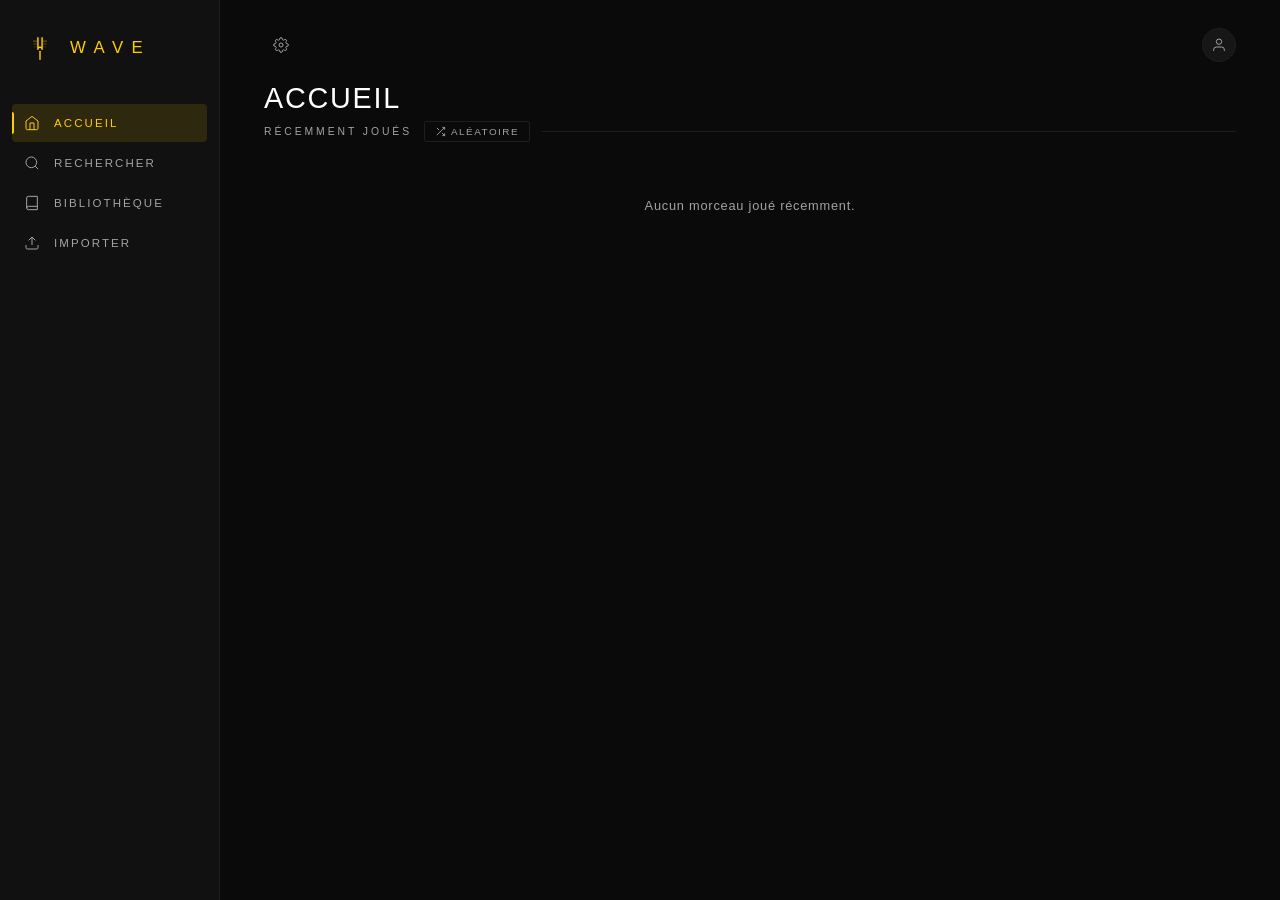
==== index.html @ c8b4393e "Corriger la perte de capture tactile et les copies bloquées" ====
<!DOCTYPE html>
<html lang="fr">
<head>
  <meta charset="UTF-8">
  <meta name="viewport" content="width=device-width, initial-scale=1.0, viewport-fit=cover">

  <!--
    ╔══════════════════════════════════════════════════════════════════╗
    ║  CONTENT SECURITY POLICY                                         ║
    ║  Bloque : XSS, scripts non autorisés, iframes pirates,          ║
    ║  connexions vers des domaines inconnus.                          ║
    ║                                                                  ║
    ║  ⚠ 'unsafe-inline' dans style-src est nécessaire car l'app     ║
    ║  utilise des styles inline dynamiques (couleurs de playlists).  ║
    ║  Si tu refactores ces styles en classes CSS, tu pourras         ║
    ║  supprimer 'unsafe-inline' pour un niveau max de sécurité.      ║
    ║                                                                  ║
    ║  ⚠ frame-ancestors doit être ajouté côté serveur (header HTTP) ║
    ║  et non via <meta>. Exemple nginx :                              ║
    ║    add_header X-Frame-Options "DENY";                           ║
    ║    add_header X-Content-Type-Options "nosniff";                 ║
    ║    add_header Referrer-Policy "strict-origin-when-cross-origin";║
    ╚══════════════════════════════════════════════════════════════════╝
  -->
  <meta http-equiv="Content-Security-Policy" content="
    default-src 'self';
    script-src 'self'
      https://cdnjs.cloudflare.com
      https://www.youtube.com
      https://s.ytimg.com;
    style-src 'self' 'unsafe-inline';
    font-src 'self' data:;
    img-src 'self'
      data:
      blob:
      https:;
    media-src 'self'
      blob:
      https:;
    frame-src https://www.youtube.com https://www.youtube-nocookie.com;
    connect-src 'self' https://wave-docker.onrender.com http://127.0.0.1:8765 http://localhost:8765;
    worker-src 'self';
    manifest-src 'self';
  ">

  <meta name="description" content="WAVE : écoute ta musique, importe tes fichiers audio, crée des playlists et note tes morceaux. Ta bibliothèque reste sur ton appareil.">
  <link rel="canonical" href="https://shuumy.github.io/WAVE/">
  <link rel="sitemap" type="application/xml" href="./sitemap.xml">
  <meta property="og:type" content="website">
  <meta property="og:locale" content="fr_FR">
  <meta property="og:site_name" content="WAVE">
  <meta property="og:title" content="WAVE — Ta bibliothèque musicale personnelle">
  <meta property="og:description" content="Importe tes morceaux, crée des playlists et retrouve tes favoris sur ton appareil.">
  <meta property="og:url" content="https://shuumy.github.io/WAVE/">
  <meta property="og:image" content="https://shuumy.github.io/WAVE/assets/icons/icon-512-v2.png">
  <meta name="twitter:card" content="summary">
  <meta name="theme-color" content="#0A0A0A">
  <meta name="referrer" content="no-referrer">
  <meta name="apple-mobile-web-app-capable" content="yes">
  <meta name="apple-mobile-web-app-status-bar-style" content="black-translucent">
  <meta name="apple-mobile-web-app-title" content="WAVE">
  <meta name="format-detection" content="telephone=no">
  <link rel="manifest" href="./manifest.json">
  <link rel="icon" type="image/svg+xml" href="./assets/icons/favicon.svg">
  <link rel="alternate icon" type="image/png" sizes="192x192" href="./assets/icons/icon-192-v2.png">
  <link rel="shortcut icon" type="image/png" sizes="192x192" href="./assets/icons/icon-192-v2.png">
  <link rel="apple-touch-icon" href="./assets/icons/icon-180-v2.png">
  <link rel="apple-touch-icon" sizes="180x180" href="./assets/icons/icon-180-v2.png">
  <link rel="apple-touch-startup-image" href="./assets/icons/icon-512-v2.png">
  <title>WAVE — Ta bibliothèque musicale personnelle</title>
  <link rel="stylesheet" href="./css/style.css">
  <link rel="stylesheet" href="./css/ratings.css">
</head>
<body>
  <div id="app" class="no-player">

    <!-- Sidebar -->
    <aside class="sidebar">
      <div class="logo">
        <svg class="logo-icon" viewBox="0 0 200 200" xmlns="http://www.w3.org/2000/svg">
          <path d="M 87 36 L 87 108 A 13 13 0 0 1 113 108 L 113 36" stroke="#FFCC00" stroke-width="9" fill="none" stroke-linecap="round" stroke-linejoin="round"/>
          <line x1="100" y1="121" x2="100" y2="170" stroke="#FFCC00" stroke-width="9" stroke-linecap="round"/>
          <line x1="59"  y1="57"  x2="79"  y2="57"  stroke="#FFCC00" stroke-width="3.5" stroke-linecap="round" opacity="0.85"/>
          <line x1="62"  y1="75"  x2="79"  y2="75"  stroke="#FFCC00" stroke-width="3.5" stroke-linecap="round" opacity="0.60"/>
          <line x1="67"  y1="93"  x2="79"  y2="93"  stroke="#FFCC00" stroke-width="3.5" stroke-linecap="round" opacity="0.35"/>
          <line x1="121" y1="57"  x2="141" y2="57"  stroke="#FFCC00" stroke-width="3.5" stroke-linecap="round" opacity="0.85"/>
          <line x1="121" y1="75"  x2="138" y2="75"  stroke="#FFCC00" stroke-width="3.5" stroke-linecap="round" opacity="0.60"/>
          <line x1="121" y1="93"  x2="133" y2="93"  stroke="#FFCC00" stroke-width="3.5" stroke-linecap="round" opacity="0.35"/>
        </svg>
        <h1>Wave</h1>
      </div>
      <nav class="nav">
        <button class="nav-btn active" data-view="home">
          <svg viewBox="0 0 24 24" fill="none" stroke="currentColor" stroke-width="1.5"><path d="M3 9l9-7 9 7v11a2 2 0 0 1-2 2H5a2 2 0 0 1-2-2z"/><polyline points="9 22 9 12 15 12 15 22"/></svg>
          <span>Accueil</span>
        </button>
        <button class="nav-btn" data-view="search">
          <svg viewBox="0 0 24 24" fill="none" stroke="currentColor" stroke-width="1.5"><circle cx="11" cy="11" r="8"/><line x1="21" y1="21" x2="16.65" y2="16.65"/></svg>
          <span>Rechercher</span>
        </button>
        <button class="nav-btn" data-view="library">
          <svg viewBox="0 0 24 24" fill="none" stroke="currentColor" stroke-width="1.5"><path d="M4 19.5A2.5 2.5 0 0 1 6.5 17H20"/><path d="M6.5 2H20v20H6.5A2.5 2.5 0 0 1 4 19.5v-15A2.5 2.5 0 0 1 6.5 2z"/></svg>
          <span>Bibliothèque</span>
        </button>
        <button class="nav-btn" data-view="import">
          <svg viewBox="0 0 24 24" fill="none" stroke="currentColor" stroke-width="1.5"><path d="M21 15v4a2 2 0 0 1-2 2H5a2 2 0 0 1-2-2v-4"/><polyline points="17 8 12 3 7 8"/><line x1="12" y1="3" x2="12" y2="15"/></svg>
          <span>Importer</span>
        </button>
      </nav>
    </aside>

    <!-- Main Content -->
    <main class="main-content">
      <div class="top-bar">
        <button class="icon-btn settings-btn" id="settingsBtn" title="Paramètres">
          <svg viewBox="0 0 24 24" fill="none" stroke="currentColor" stroke-width="1.5"><circle cx="12" cy="12" r="3"/><path d="M19.4 15a1.65 1.65 0 0 0 .33 1.82l.06.06a2 2 0 0 1 0 2.83 2 2 0 0 1-2.83 0l-.06-.06a1.65 1.65 0 0 0-1.82-.33 1.65 1.65 0 0 0-1 1.51V21a2 2 0 0 1-4 0v-.09A1.65 1.65 0 0 0 9 19.4a1.65 1.65 0 0 0-1.82.33l-.06.06a2 2 0 0 1-2.83-2.83l.06-.06A1.65 1.65 0 0 0 4.68 15a1.65 1.65 0 0 0-1.51-1H3a2 2 0 0 1 0-4h.09A1.65 1.65 0 0 0 4.6 9a1.65 1.65 0 0 0-.33-1.82l-.06-.06a2 2 0 0 1 2.83-2.83l.06.06A1.65 1.65 0 0 0 9 4.68a1.65 1.65 0 0 0 1-1.51V3a2 2 0 0 1 4 0v.09a1.65 1.65 0 0 0 1 1.51 1.65 1.65 0 0 0 1.82-.33l.06-.06a2 2 0 0 1 2.83 2.83l-.06.06A1.65 1.65 0 0 0 19.4 9a1.65 1.65 0 0 0 1.51 1H21a2 2 0 0 1 0 4h-.09a1.65 1.65 0 0 0-1.51 1z"/></svg>
        </button>
        <!-- accept limité aux types raster — SVG exclu (peut contenir du JS) -->
        <button class="profile-avatar" id="profileAvatar" type="button" aria-label="Changer la photo de profil" title="Photo de profil">
          <svg viewBox="0 0 24 24" fill="none" stroke="currentColor" stroke-width="1.5"><path d="M20 21v-2a4 4 0 0 0-4-4H8a4 4 0 0 0-4 4v2"/><circle cx="12" cy="7" r="4"/></svg>
        </button>
        <input type="file" id="profileInput" accept="image/jpeg,image/png,image/gif,image/webp" hidden>
      </div>

      <!-- ACCUEIL -->
      <section class="view active" id="viewHome">
        <h2 class="view-title">Accueil</h2>
        <div id="recentSection" class="section">
          <h3 class="section-title">Récemment joués</h3>
          <div class="track-list" id="recentTracks">
            <p class="empty-state">Aucun morceau joué récemment.</p>
          </div>
        </div>
      </section>

      <!-- RECHERCHER -->
      <section class="view" id="viewSearch">
        <h2 class="view-title">Rechercher</h2>
        <p class="view-subtitle">Recherche et écoute sur YouTube. Sur iPhone, importe tes propres fichiers pour les conserver hors ligne.</p>
        <div class="yt-search-bar">
          <svg viewBox="0 0 24 24" fill="#ff0000" width="16" height="16" style="flex-shrink:0">
            <path d="M23.5 6.2c-.3-1-1-1.8-2-2.1C19.6 3.5 12 3.5 12 3.5s-7.6 0-9.5.6c-1 .3-1.7 1.1-2 2.1C0 8.1 0 12 0 12s0 3.9.5 5.8c.3 1 1 1.8 2 2.1 1.9.6 9.5.6 9.5.6s7.6 0 9.5-.6c1-.3 1.7-1.1 2-2.1.5-1.9.5-5.8.5-5.8s0-3.9-.5-5.8zM9.5 15.6V8.4l6.3 3.6-6.3 3.6z"/>
          </svg>
          <input type="search" id="ytSearchInput" placeholder="Rechercher sur YouTube..." aria-label="Rechercher sur YouTube" autocomplete="off" maxlength="200">
          <button class="yt-search-btn" id="ytSearchBtn" aria-label="Lancer la recherche YouTube">
            <svg viewBox="0 0 24 24" fill="none" stroke="currentColor" stroke-width="2"><circle cx="11" cy="11" r="8"/><line x1="21" y1="21" x2="16.65" y2="16.65"/></svg>
          </button>
        </div>
        <div id="ytResults" class="yt-results"></div>
      </section>

      <!-- BIBLIOTHÈQUE -->
      <section class="view" id="viewLibrary">
        <h2 class="view-title">Bibliothèque</h2>
        <div class="search-bar library-search-bar" id="librarySearchBar" style="margin-bottom:16px">
          <svg viewBox="0 0 24 24" fill="none" stroke="currentColor" stroke-width="1.5"><circle cx="11" cy="11" r="8"/><line x1="21" y1="21" x2="16.65" y2="16.65"/></svg>
          <input type="search" id="librarySearchInput" placeholder="Rechercher dans la bibliothèque..." aria-label="Rechercher dans la bibliothèque" autocomplete="off" maxlength="200">
          <button class="library-search-clear" id="librarySearchClear" hidden aria-label="Effacer">✕</button>
        </div>
        <div class="library-tabs">
          <button class="tab-btn active" data-tab="all">Tout</button>
          <button class="tab-btn" data-tab="favorites">Favoris</button>
          <button class="tab-btn" data-tab="playlists">Playlists</button>
        </div>
        <div id="libraryContent">
          <div class="track-list" id="libraryTracks"></div>
        </div>
      </section>

      <!-- IMPORTER -->
      <section class="view" id="viewImport">
        <h2 class="view-title">Importer</h2>
        <p class="view-subtitle">MP3, WAV, OGG, FLAC, AAC, M4A — stockés hors-ligne</p>
        <div class="import-dropzone" id="importDropzone">
          <svg viewBox="0 0 24 24" fill="none" stroke="currentColor" stroke-width="1.5">
            <path d="M21 15v4a2 2 0 0 1-2 2H5a2 2 0 0 1-2-2v-4"/>
            <polyline points="17 8 12 3 7 8"/>
            <line x1="12" y1="3" x2="12" y2="15"/>
          </svg>
          <p class="dropzone-text">Glisse tes fichiers audio ici</p>
          <p class="dropzone-or">ou</p>
          <label class="import-btn" for="fileInput">Choisir des fichiers</label>
          <!-- accept limité aux formats audio courants, sans video/* (moins de surface d'attaque) -->
          <input type="file" id="fileInput" accept=".mp3,.wav,.ogg,.flac,.aac,.m4a,.opus,.webm,.aif,.aiff,.caf,.wma,.amr" multiple hidden>
          <p class="dropzone-formats">MP3 · WAV · OGG · FLAC · AAC · M4A</p>
        </div>
        <div id="importProgress" hidden>
          <div class="import-progress-bar"><div class="import-progress-fill" id="importProgressFill"></div></div>
          <p class="import-progress-text" id="importProgressText">Importation...</p>
        </div>

        <!-- Téléchargement externe : aucune donnée ni cookie ne transite par WAVE -->
        <div class="external-download-divider">Télécharger depuis un lien</div>
        <a
          class="notube-external-card"
          href="https://notube.lol/fr/youtube-app-374"
          target="_blank"
          rel="noopener noreferrer external"
          aria-label="Ouvrir NoTube dans le navigateur"
        >
          <span class="notube-external-icon" aria-hidden="true">
            <svg viewBox="0 0 24 24" fill="none" stroke="currentColor" stroke-width="1.8">
              <path d="M14 3h7v7"/>
              <path d="M10 14 21 3"/>
              <path d="M21 14v5a2 2 0 0 1-2 2H5a2 2 0 0 1-2-2V5a2 2 0 0 1 2-2h5"/>
            </svg>
          </span>
          <span class="notube-external-copy">
            <strong>Ouvrir NoTube</strong>
            <small>Colle ton lien YouTube sur le site, dans ton navigateur.</small>
          </span>
          <span class="notube-external-arrow" aria-hidden="true">›</span>
        </a>
      </section>
    </main>

    <!-- Multi-select Bar -->
    <div class="multiselect-bar" id="multiselectBar" hidden>
      <button class="icon-btn" id="multiselectCancel">
        <svg viewBox="0 0 24 24" fill="none" stroke="currentColor" stroke-width="2"><line x1="18" y1="6" x2="6" y2="18"/><line x1="6" y1="6" x2="18" y2="18"/></svg>
      </button>
      <span class="multiselect-count" id="multiselectCount">0 sélectionné</span>
      <div class="multiselect-actions">
        <button class="icon-btn" id="multiselectFav" title="Favoris">
          <svg viewBox="0 0 24 24" fill="none" stroke="currentColor" stroke-width="2"><path d="M20.84 4.61a5.5 5.5 0 0 0-7.78 0L12 5.67l-1.06-1.06a5.5 5.5 0 0 0-7.78 7.78l1.06 1.06L12 21.23l7.78-7.78 1.06-1.06a5.5 5.5 0 0 0 0-7.78z"/></svg>
        </button>
        <button class="icon-btn" id="multiselectPlaylist" title="Playlist">
          <svg viewBox="0 0 24 24" fill="none" stroke="currentColor" stroke-width="2"><line x1="8" y1="6" x2="21" y2="6"/><line x1="8" y1="12" x2="21" y2="12"/><line x1="8" y1="18" x2="21" y2="18"/><line x1="3" y1="6" x2="3.01" y2="6"/><line x1="3" y1="12" x2="3.01" y2="12"/><line x1="3" y1="18" x2="3.01" y2="18"/></svg>
        </button>
        <button class="icon-btn" id="multiselectDelete" title="Supprimer">
          <svg viewBox="0 0 24 24" fill="none" stroke="currentColor" stroke-width="2"><polyline points="3 6 5 6 21 6"/><path d="M19 6v14a2 2 0 0 1-2 2H7a2 2 0 0 1-2-2V6m3 0V4a2 2 0 0 1 2-2h4a2 2 0 0 1 2 2v2"/></svg>
        </button>
      </div>
    </div>

    <!-- Player Bar -->
    <footer class="player-bar" id="playerBar" hidden>
      <div class="player-progress-row">
        <span class="time" id="currentTime">0:00</span>
        <div class="progress-bar" id="progressBar">
          <div class="progress-fill" id="progressFill">
            <div class="progress-thumb" id="progressThumb"></div>
          </div>
        </div>
        <span class="time" id="totalTime">0:00</span>
      </div>
      <div class="player-main-row">
        <div class="player-track-info">
          <div class="player-artwork" id="playerArtwork">
            <svg viewBox="0 0 200 200" width="18" height="18">
              <path d="M 87 36 L 87 108 A 13 13 0 0 1 113 108 L 113 36" stroke="#404040" stroke-width="12" fill="none" stroke-linecap="round" stroke-linejoin="round"/>
              <line x1="100" y1="121" x2="100" y2="170" stroke="#404040" stroke-width="12" stroke-linecap="round"/>
            </svg>
          </div>
          <div class="player-details">
            <span class="player-title" id="playerTitle">Aucun morceau</span>
            <span class="player-artist" id="playerArtist">—</span>
          </div>
          <button class="icon-btn favorite-btn" id="playerFavorite" aria-label="Ajouter aux favoris" title="Favori">
            <svg viewBox="0 0 24 24" fill="none" stroke="currentColor" stroke-width="1.5"><path d="M20.84 4.61a5.5 5.5 0 0 0-7.78 0L12 5.67l-1.06-1.06a5.5 5.5 0 0 0-7.78 7.78l1.06 1.06L12 21.23l7.78-7.78 1.06-1.06a5.5 5.5 0 0 0 0-7.78z"/></svg>
          </button>
        </div>
        <div class="player-controls">
          <button class="icon-btn" id="btnShuffle">
            <svg viewBox="0 0 24 24" fill="none" stroke="currentColor" stroke-width="1.5"><polyline points="16 3 21 3 21 8"/><line x1="4" y1="20" x2="21" y2="3"/><polyline points="21 16 21 21 16 21"/><line x1="15" y1="15" x2="21" y2="21"/><line x1="4" y1="4" x2="9" y2="9"/></svg>
          </button>
          <button class="icon-btn" id="btnPrev">
            <svg viewBox="0 0 24 24" fill="none" stroke="currentColor" stroke-width="1.5"><polygon points="19 20 9 12 19 4 19 20"/><line x1="5" y1="19" x2="5" y2="5"/></svg>
          </button>
          <button class="icon-btn skip-btn" id="btnSkipBack" aria-label="Reculer 10s">
            <svg viewBox="0 0 24 24" fill="currentColor"><path d="M11.99 5V1l-5 5 5 5V7c3.31 0 6 2.69 6 6s-2.69 6-6 6-6-2.69-6-6h-2c0 4.42 3.58 8 8 8s8-3.58 8-8-3.58-8-8-8z"/><text x="12" y="16" text-anchor="middle" font-size="5.5" font-family="sans-serif" font-weight="bold">10</text></svg>
          </button>
          <button class="play-btn" id="btnPlay">
            <svg class="icon-play"  viewBox="0 0 24 24" fill="currentColor"><polygon points="5 3 19 12 5 21 5 3"/></svg>
            <svg class="icon-pause" viewBox="0 0 24 24" fill="currentColor"><rect x="6" y="4" width="4" height="16"/><rect x="14" y="4" width="4" height="16"/></svg>
          </button>
          <button class="icon-btn skip-btn" id="btnSkipFwd" aria-label="Avancer 10s">
            <svg viewBox="0 0 24 24" fill="currentColor"><path d="M11.99 5V1l5 5-5 5V7c-3.31 0-6 2.69-6 6s2.69 6 6 6 6-2.69 6-6h2c0 4.42-3.58 8-8 8s-8-3.58-8-8 3.58-8 8-8z"/><text x="12" y="16" text-anchor="middle" font-size="5.5" font-family="sans-serif" font-weight="bold">10</text></svg>
          </button>
          <button class="icon-btn" id="btnNext">
            <svg viewBox="0 0 24 24" fill="none" stroke="currentColor" stroke-width="1.5"><polygon points="5 4 15 12 5 20 5 4"/><line x1="19" y1="5" x2="19" y2="19"/></svg>
          </button>
          <button class="icon-btn" id="btnRepeat" aria-label="Répétition désactivée" title="Répétition désactivée">
            <svg viewBox="0 0 24 24" fill="none" stroke="currentColor" stroke-width="1.5"><polyline points="17 1 21 5 17 9"/><path d="M3 11V9a4 4 0 0 1 4-4h14"/><polyline points="7 23 3 19 7 15"/><path d="M21 13v2a4 4 0 0 1-4 4H3"/></svg>
          </button>
        </div>
        <div class="player-extra">
          <button class="icon-btn" id="btnVolume">
            <svg viewBox="0 0 24 24" fill="none" stroke="currentColor" stroke-width="1.5"><polygon points="11 5 6 9 2 9 2 15 6 15 11 19 11 5"/><path d="M19.07 4.93a10 10 0 0 1 0 14.14"/><path d="M15.54 8.46a5 5 0 0 1 0 7.07"/></svg>
          </button>
          <div class="volume-bar" id="volumeBar"><div class="volume-fill" id="volumeFill"></div></div>
        </div>
      </div>
    </footer>
  </div>

  <!-- Now Playing Screen -->
  <div class="now-playing-screen" id="nowPlayingScreen" hidden>
    <button class="now-playing-close" id="nowPlayingClose" aria-label="Réduire">
      <svg viewBox="0 0 24 24" fill="none" stroke="currentColor" stroke-width="2"><polyline points="6 9 12 15 18 9"/></svg>
    </button>
    <div class="now-playing-artwork-wrap" id="nowPlayingArtwork">
      <svg viewBox="0 0 200 200" width="48" height="48"><path d="M 87 36 L 87 108 A 13 13 0 0 1 113 108 L 113 36" stroke="#404040" stroke-width="12" fill="none" stroke-linecap="round" stroke-linejoin="round"/><line x1="100" y1="121" x2="100" y2="170" stroke="#404040" stroke-width="12" stroke-linecap="round"/></svg>
    </div>
    <div class="now-playing-info">
      <div class="now-playing-info-text">
        <div class="now-playing-title" id="nowPlayingTitle">Aucun morceau</div>
        <div class="now-playing-artist" id="nowPlayingArtist">—</div>
      </div>
      <button class="icon-btn now-playing-fav" id="nowPlayingFav">
        <svg viewBox="0 0 24 24" fill="none" stroke="currentColor" stroke-width="1.5"><path d="M20.84 4.61a5.5 5.5 0 0 0-7.78 0L12 5.67l-1.06-1.06a5.5 5.5 0 0 0-7.78 7.78l1.06 1.06L12 21.23l7.78-7.78 1.06-1.06a5.5 5.5 0 0 0 0-7.78z"/></svg>
      </button>
    </div>
    <div class="now-playing-progress-wrap">
      <div class="progress-bar np-progress-bar" id="npProgressBar">
        <div class="progress-fill" id="npProgressFill"><div class="progress-thumb"></div></div>
      </div>
      <div class="now-playing-times">
        <span id="npCurrentTime">0:00</span>
        <span id="npTotalTime">0:00</span>
      </div>
    </div>
    <div class="now-playing-controls">
      <button class="icon-btn" id="npBtnShuffle">
        <svg viewBox="0 0 24 24" fill="none" stroke="currentColor" stroke-width="1.5"><polyline points="16 3 21 3 21 8"/><line x1="4" y1="20" x2="21" y2="3"/><polyline points="21 16 21 21 16 21"/><line x1="15" y1="15" x2="21" y2="21"/><line x1="4" y1="4" x2="9" y2="9"/></svg>
      </button>
      <button class="icon-btn" id="npBtnPrev">
        <svg viewBox="0 0 24 24" fill="none" stroke="currentColor" stroke-width="1.5"><polygon points="19 20 9 12 19 4 19 20"/><line x1="5" y1="19" x2="5" y2="5"/></svg>
      </button>
      <button class="icon-btn skip-btn np-skip-btn" id="npBtnSkipBack" aria-label="Reculer 10s">
        <svg viewBox="0 0 24 24" fill="currentColor"><path d="M11.99 5V1l-5 5 5 5V7c3.31 0 6 2.69 6 6s-2.69 6-6 6-6-2.69-6-6h-2c0 4.42 3.58 8 8 8s8-3.58 8-8-3.58-8-8-8z"/><text x="12" y="16" text-anchor="middle" font-size="5.5" font-family="sans-serif" font-weight="bold">10</text></svg>
      </button>
      <button class="play-btn" id="npBtnPlay">
        <svg class="icon-play"  viewBox="0 0 24 24" fill="currentColor"><polygon points="5 3 19 12 5 21 5 3"/></svg>
        <svg class="icon-pause" viewBox="0 0 24 24" fill="currentColor"><rect x="6" y="4" width="4" height="16"/><rect x="14" y="4" width="4" height="16"/></svg>
      </button>
      <button class="icon-btn skip-btn np-skip-btn" id="npBtnSkipFwd" aria-label="Avancer 10s">
        <svg viewBox="0 0 24 24" fill="currentColor"><path d="M11.99 5V1l5 5-5 5V7c-3.31 0-6 2.69-6 6s2.69 6 6 6 6-2.69 6-6h2c0 4.42-3.58 8-8 8s-8-3.58-8-8 3.58-8 8-8z"/><text x="12" y="16" text-anchor="middle" font-size="5.5" font-family="sans-serif" font-weight="bold">10</text></svg>
      </button>
      <button class="icon-btn" id="npBtnNext">
        <svg viewBox="0 0 24 24" fill="none" stroke="currentColor" stroke-width="1.5"><polygon points="5 4 15 12 5 20 5 4"/><line x1="19" y1="5" x2="19" y2="19"/></svg>
      </button>
      <button class="icon-btn" id="npBtnRepeat">
        <svg viewBox="0 0 24 24" fill="none" stroke="currentColor" stroke-width="1.5"><polyline points="17 1 21 5 17 9"/><path d="M3 11V9a4 4 0 0 1 4-4h14"/><polyline points="7 23 3 19 7 15"/><path d="M21 13v2a4 4 0 0 1-4 4H3"/></svg>
      </button>
    </div>
  </div>

  <!-- Track Options Sheet -->
  <div class="options-overlay" id="optionsOverlay" hidden>
    <div class="options-sheet" id="optionsSheet">
      <div class="options-header" id="optionsHeader">
        <div class="options-artwork" id="optionsArtwork"></div>
        <div class="options-meta">
          <div class="options-title" id="optionsTitle"></div>
          <div class="options-artist" id="optionsArtist"></div>
        </div>
      </div>
      <div class="options-list" id="optionsList"></div>
    </div>
  </div>

  <!-- Settings Sheet -->
  <div class="settings-overlay" id="settingsOverlay" hidden>
    <div class="settings-sheet">
      <div class="settings-header">
        <h3>Paramètres</h3>
        <button class="icon-btn" id="closeSettingsBtn">
          <svg viewBox="0 0 24 24" fill="none" stroke="currentColor" stroke-width="2"><line x1="18" y1="6" x2="6" y2="18"/><line x1="6" y1="6" x2="18" y2="18"/></svg>
        </button>
      </div>
      <div class="settings-body">
        <div id="settingsMain">
          <button class="settings-entry" data-settings-panel="account"><span aria-hidden="true"><svg viewBox="0 0 24 24" fill="none" stroke="currentColor" stroke-width="1.8"><circle cx="12" cy="7" r="4"/><path d="M4 21v-2a8 8 0 0 1 16 0v2"/></svg></span><strong>Compte</strong><b aria-hidden="true">›</b></button>
          <button class="settings-entry" data-settings-panel="appearance"><span aria-hidden="true"><svg viewBox="0 0 24 24" fill="none" stroke="currentColor" stroke-width="1.8"><path d="M20 13a8 8 0 0 1-9-9 8 8 0 1 0 9 9z"/><path d="M18 2v4m-2-2h4"/></svg></span><strong>Affichage</strong><b aria-hidden="true">›</b></button>
          <button class="settings-entry" data-settings-panel="languages"><span aria-hidden="true"><svg viewBox="0 0 24 24" fill="none" stroke="currentColor" stroke-width="1.8"><circle cx="12" cy="12" r="9"/><path d="M3 12h18M12 3a15 15 0 0 1 0 18 15 15 0 0 1 0-18z"/></svg></span><strong>Langues</strong><b aria-hidden="true">›</b></button>
          <button class="settings-entry" data-settings-panel="legal"><span aria-hidden="true"><svg viewBox="0 0 24 24" fill="none" stroke="currentColor" stroke-width="1.8"><path d="M6 2h9l4 4v16H6z"/><path d="M15 2v5h4M9 12h7M9 16h7"/></svg></span><strong>Mentions légales</strong><b aria-hidden="true">›</b></button>
          <div class="settings-version">Version 1.0</div>
        </div>
        <div id="settingsPanel" hidden>
          <button class="settings-back" id="settingsBack" type="button">‹ Retour</button>
          <h4 id="settingsPanelTitle"></h4>
          <div id="settingsPanelContent"></div>
        </div>
      </div>
    </div>
  </div>

  <!-- Toast -->
  <div class="toast" id="toast" hidden><span id="toastMessage"></span></div>

  <!-- Confirm Modal -->
  <div class="confirm-overlay" id="confirmModal" hidden>
    <div class="confirm-box">
      <p class="confirm-message" id="confirmMessage">Supprimer ce morceau ?</p>
      <div class="confirm-actions">
        <button class="confirm-no"  id="confirmNo">Annuler</button>
        <button class="confirm-yes" id="confirmYes">Supprimer</button>
      </div>
    </div>
  </div>

  <!-- Playlist Modal -->
  <div class="modal-overlay" id="playlistModal" hidden>
    <div class="modal">
      <div class="modal-header">
        <h3 id="playlistModalTitle">Ajouter à une playlist</h3>
        <button class="icon-btn" id="closePlaylistModal">
          <svg viewBox="0 0 24 24" fill="none" stroke="currentColor" stroke-width="2"><line x1="18" y1="6" x2="6" y2="18"/><line x1="6" y1="6" x2="18" y2="18"/></svg>
        </button>
      </div>
      <div class="modal-body" id="playlistModalBody"></div>
      <div class="modal-footer">
        <button class="modal-create-btn" id="createPlaylistBtn">+ Nouvelle playlist</button>
      </div>
    </div>
  </div>

  <!-- Search in Playlist Modal -->
  <div class="modal-overlay" id="playlistSearchModal" hidden>
    <div class="modal">
      <div class="modal-header">
        <h3>Ajouter des morceaux</h3>
        <button class="icon-btn" id="closePlaylistSearchModal">
          <svg viewBox="0 0 24 24" fill="none" stroke="currentColor" stroke-width="2"><line x1="18" y1="6" x2="6" y2="18"/><line x1="6" y1="6" x2="18" y2="18"/></svg>
        </button>
      </div>
      <div class="modal-body">
        <div class="modal-search-bar">
          <svg viewBox="0 0 24 24" fill="none" stroke="currentColor" stroke-width="2"><circle cx="11" cy="11" r="8"/><line x1="21" y1="21" x2="16.65" y2="16.65"/></svg>
          <input type="text" id="playlistSearchInput" placeholder="Rechercher..." autocomplete="off" maxlength="200">
        </div>
        <div id="playlistSearchResults"></div>
      </div>
    </div>
  </div>

  <input type="file" id="playlistCoverInput" accept="image/jpeg,image/png,image/gif,image/webp" hidden>
  <div class="crop-overlay" id="profileCropOverlay" hidden role="dialog" aria-modal="true" aria-labelledby="profileCropTitle">
    <div class="crop-dialog">
      <header class="crop-header"><button type="button" id="cropCancel" aria-label="Annuler">×</button><h2 id="profileCropTitle">Rogner</h2><button type="button" id="cropSave" aria-label="Enregistrer">✓</button></header>
      <div class="crop-stage" id="cropStage"><img id="cropImage" alt="Aperçu de la photo"><div class="crop-outline" aria-hidden="true"></div></div>
      <div class="crop-actions"><button type="button" id="cropRotate" aria-label="Faire pivoter l’image">↻ Faire pivoter</button><label for="cropZoom">Zoom</label><input id="cropZoom" type="range" min="1" max="3" step="0.01" value="1"></div>
    </div>
  </div>
  <div class="modal-overlay" id="trackEditModal" hidden>
    <form class="modal track-edit-form" id="trackEditForm">
      <div class="modal-header"><h3>Modifier le morceau</h3><button class="icon-btn" type="button" id="trackEditClose" aria-label="Fermer">×</button></div>
      <div class="modal-body">
        <label>Titre<input id="trackEditTitle" type="text" maxlength="200" required></label>
        <label>Artiste<input id="trackEditArtist" type="text" maxlength="200" required></label>
        <label>Pochette<img id="trackEditPreview" alt="Aperçu de la pochette"><input id="trackEditCover" type="file" accept="image/jpeg,image/png,image/gif,image/webp"></label>
        <button type="button" id="trackEditRemoveCover">Retirer la pochette</button>
      </div>
      <div class="modal-footer"><button class="modal-create-btn" type="submit">Enregistrer</button></div>
    </form>
  </div>
  <div id="ytPlayerContainer" style="position:absolute;width:0;height:0;overflow:hidden;pointer-events:none;"><div id="ytPlayer"></div></div>

  <!-- Les bibliothèques externes sont chargées uniquement lors de leur utilisation. -->
  <script src="./js/db.js"></script>
  <script src="./js/tracks.js"></script>
  <script src="./js/player.js"></script>
  <script src="./js/samsung-bridge.js"></script>
  <script src="./js/playlist-colors.js"></script>
  <script src="./js/organizer-drag.js"></script>
  <script src="./js/app.js"></script>
  <script src="./js/ratings.js"></script>
</body>
</html>
---- css/style.css ----
/* Police système : affichage immédiat et aucun appel à une police tierce. */

@keyframes wavePulse  { 0%,100%{opacity:.15;transform:scaleX(.5)} 50%{opacity:1;transform:scaleX(1)} }
@keyframes wavePulse2 { 0%,100%{opacity:.12;transform:scaleX(.5)} 50%{opacity:.85;transform:scaleX(1)} }
@keyframes wavePulse3 { 0%,100%{opacity:.08;transform:scaleX(.5)} 50%{opacity:.65;transform:scaleX(1)} }
@keyframes spin   { to { transform: rotate(360deg); } }
@keyframes fadeUp { from { opacity:0; transform:translateY(8px); } to { opacity:1; transform:translateY(0); } }
@keyframes slideDown { from { opacity:0; transform:translateY(-8px) scale(.97); } to { opacity:1; transform:translateY(0) scale(1); } }

*, *::before, *::after { margin:0; padding:0; box-sizing:border-box; }
html { font-size:16px; -webkit-font-smoothing:antialiased; }
body {
  font-family:-apple-system, BlinkMacSystemFont, 'Segoe UI', sans-serif;
  background:var(--bg-primary); color:var(--text-primary);
  overflow:hidden;
  height:100vh; height:100dvh;
  overscroll-behavior:none;
  -webkit-touch-callout:none;
  -webkit-user-select:none; user-select:none;
  -webkit-tap-highlight-color:transparent;
}
button { border:none; background:none; color:inherit; cursor:pointer; font:inherit; }
input  { border:none; background:none; color:inherit; font:inherit; outline:none; }
input, textarea, [contenteditable="true"], [role="textbox"] {
  -webkit-user-select:text; user-select:text; -webkit-touch-callout:default;
}

:root {
  color-scheme:dark;
  --bg-primary:   #0A0A0A;
  --bg-secondary: #111111;
  --bg-tertiary:  #161616;
  --bg-card:      #141414;
  --bg-hover:     #1A1A1A;
  --accent:       #FFCC00;
  --accent-dim:   rgba(255,204,0,0.12);
  --accent-glow:  rgba(255,204,0,0.25);
  --text-primary: #FFFFFF;
  --text-secondary:#B8B8B8;
  --text-muted:   #A3A3A3;
  --border:       #1E1E1E;
  --danger:       #FF3B3B;
  --success:      #FFCC00;
  --sidebar-width:220px;
  --player-height:100px;
  --radius:       4px;
  --radius-sm:    2px;
  --transition:   0.18s ease;
  --safe-top:    env(safe-area-inset-top,    0px);
  --safe-bottom: env(safe-area-inset-bottom, 0px);
  --safe-left:   env(safe-area-inset-left,   0px);
  --safe-right:  env(safe-area-inset-right,  0px);
}

/* ===== App Layout ===== */
#app {
  display:grid;
  grid-template-columns:var(--sidebar-width) 1fr;
  grid-template-rows:minmax(0,1fr) var(--player-height);
  height:100vh; height:100dvh;
}
#app.no-player { grid-template-rows:minmax(0,1fr) 0px; }

/* En mode écran d'accueil, WebKit peut retirer à 100dvh l'espace réservé
   à la barre Safari, même si celle-ci n'existe plus. 100vh couvre l'écran. */
@media (display-mode: standalone) {
  html, body, #app { height:100vh; }
}
html.ios-standalone, html.ios-standalone body, html.ios-standalone #app { height:100vh; }

/* ===== Sidebar ===== */
.sidebar {
  grid-row:1/3;
  background:var(--bg-secondary);
  border-right:1px solid var(--border);
  padding:32px 0 24px;
  display:flex; flex-direction:column; gap:40px;
}
.logo { display:flex; align-items:center; gap:14px; padding:0 24px; }
.logo-icon { width:32px; height:32px; flex-shrink:0; }
.logo h1 { font-size:1.05rem; font-weight:300; letter-spacing:0.5em; color:var(--accent); text-transform:uppercase; }
.nav { display:flex; flex-direction:column; gap:2px; padding:0 12px; }
.nav-btn {
  display:flex; align-items:center; gap:14px; padding:11px 12px;
  border-radius:var(--radius); color:var(--text-muted);
  font-size:0.72rem; font-weight:400; letter-spacing:0.18em; text-transform:uppercase;
  transition:all var(--transition); position:relative;
}
.nav-btn svg { width:16px; height:16px; flex-shrink:0; }
.nav-btn:hover { color:var(--text-secondary); background:var(--bg-hover); }
.nav-btn.active { color:var(--accent); background:var(--accent-dim); }
.nav-btn.active::before {
  content:''; position:absolute; left:0; top:20%; bottom:20%;
  width:2px; background:var(--accent); border-radius:0 2px 2px 0;
}

/* ===== Top Bar ===== */
.top-bar { display:flex; justify-content:space-between; align-items:center; margin-bottom:20px; }
.settings-btn { color:var(--text-muted); }
.profile-avatar {
  width:34px; height:34px; border-radius:50%; overflow:hidden;
  background:var(--bg-tertiary); display:flex; align-items:center; justify-content:center;
  cursor:pointer; border:1px solid var(--border); transition:border-color var(--transition);
}
.profile-avatar:hover { border-color:var(--accent); }
.profile-avatar img { width:100%; height:100%; object-fit:cover; }
.profile-avatar svg { width:16px; height:16px; color:var(--text-muted); }

/* ===== Main Content ===== */
.main-content {
  overflow-y:auto; padding:28px 44px 24px;
  background:var(--bg-primary);
  scrollbar-width:thin; scrollbar-color:var(--border) transparent;
}
.main-content::-webkit-scrollbar { width:4px; }
.main-content::-webkit-scrollbar-thumb { background:var(--border); border-radius:2px; }

/* ===== Views ===== */
.view { display:none; animation:fadeUp 0.22s ease; }
.view.active { display:block; }
.view-title {
  font-size:1.8rem; font-weight:300; letter-spacing:0.06em;
  text-transform:uppercase; margin-bottom:6px;
}
.view-subtitle { color:var(--text-muted); font-size:0.78rem; letter-spacing:0.06em; margin-bottom:36px; }
.section { margin-bottom:44px; }
.section-title {
  font-size:0.65rem; font-weight:500; letter-spacing:0.28em;
  text-transform:uppercase; color:var(--text-muted); margin-bottom:16px;
  display:flex; align-items:center; gap:12px;
}
.section-title::after { content:''; flex:1; height:1px; background:var(--border); }

/* ===== Track List ===== */
.track-list { display:flex; flex-direction:column; gap:1px; }
.track-item-wrap { border-radius:var(--radius-sm); }

.track-item {
  display:grid; grid-template-columns:44px 1fr auto;
  align-items:center; gap:14px; padding:9px 10px;
  border-radius:var(--radius-sm); transition:background var(--transition);
  cursor:pointer; background:transparent; position:relative;
  touch-action:pan-y;
}
.select-mode .track-item { grid-template-columns:20px 44px 1fr auto; }
.track-select-check { display:none; align-items:center; justify-content:center; width:20px; }
.select-mode .track-select-check { display:flex; }
.track-checkbox {
  width:18px; height:18px; border-radius:50%;
  border:1px solid var(--text-muted); background:transparent; position:relative;
  transition:all var(--transition);
}
.track-item.selected .track-checkbox { background:var(--accent); border-color:var(--accent); }
.track-item.selected .track-checkbox::after {
  content:''; position:absolute; top:3px; left:5px;
  width:5px; height:8px; border:1.5px solid #000;
  border-top:none; border-left:none; transform:rotate(45deg);
}
.track-item:hover { background:var(--bg-hover); }
.track-item.playing { background:var(--bg-hover); }
.track-item.playing .track-title { color:var(--accent); }

.track-artwork {
  width:44px; height:44px; border-radius:2px;
  overflow:hidden; background:var(--bg-tertiary);
  display:flex; align-items:center; justify-content:center;
  position:relative; flex-shrink:0;
}
.track-artwork img { width:100%; height:100%; object-fit:cover; }
.track-artwork svg { width:16px; height:16px; color:var(--text-muted); }
.track-artwork .playing-indicator {
  position:absolute; inset:0; background:rgba(10,10,10,.75);
  display:flex; align-items:center; justify-content:center;
}
.playing-indicator .bars { display:flex; flex-direction:column; gap:4px; padding:0 6px; width:100%; }
.playing-indicator .bar { height:2px; background:var(--accent); border-radius:1px; transform-origin:left center; }
.playing-indicator .bar:nth-child(1){ width:70%; animation:wavePulse  1.9s ease-in-out infinite 0s; }
.playing-indicator .bar:nth-child(2){ width:55%; animation:wavePulse2 1.9s ease-in-out infinite .28s; }
.playing-indicator .bar:nth-child(3){ width:40%; animation:wavePulse3 1.9s ease-in-out infinite .56s; }

.track-info { min-width:0; }
.track-title { font-weight:500; font-size:0.875rem; white-space:nowrap; overflow:hidden; text-overflow:ellipsis; transition:color var(--transition); }
.track-artist { color:var(--text-muted); font-size:0.75rem; white-space:nowrap; overflow:hidden; text-overflow:ellipsis; margin-top:2px; }

.track-actions { display:flex; align-items:center; gap:2px; }
.track-duration { font-variant-numeric:tabular-nums; color:var(--text-muted); font-size:0.7rem; min-width:32px; text-align:right; }
.track-actions .icon-btn { width:30px; height:30px; }
.track-actions .icon-btn svg { width:14px; height:14px; }
.icon-btn.fav-active { color:#ff4b62; }
.icon-btn.fav-active svg { fill:currentColor; }

.delete-track-btn { opacity:0; transition:opacity var(--transition), color var(--transition) !important; }
.track-item:hover .delete-track-btn { opacity:1; }
.delete-track-btn:hover { color:var(--danger) !important; }
@media (hover:none) { .delete-track-btn { opacity:0.45; } }

/* ===== Icon Buttons ===== */
.icon-btn {
  width:34px; height:34px; display:flex; align-items:center; justify-content:center;
  border-radius:50%; transition:all var(--transition); color:var(--text-muted);
}
.icon-btn svg { width:16px; height:16px; }
.icon-btn:hover { color:var(--text-primary); background:rgba(255,255,255,.06); }
.icon-btn.active { color:var(--accent); }
.favorite-btn.active { color:#ff4b62; }

.spinner { width:16px; height:16px; border:1.5px solid var(--border); border-top-color:var(--accent); border-radius:50%; animation:spin .7s linear infinite; }

/* ===== Search Bar ===== */
.search-bar {
  display:flex; align-items:center; gap:12px;
  background:var(--bg-secondary); border:1px solid var(--border);
  border-radius:var(--radius); padding:11px 18px;
  transition:border-color var(--transition);
}
.search-bar:focus-within { border-color:var(--accent); }
.search-bar svg { width:16px; height:16px; color:var(--text-muted); flex-shrink:0; }
.search-bar input { flex:1; font-size:0.875rem; font-family:inherit; }
.search-bar input::placeholder { color:var(--text-muted); }

/* ===== Library Tabs ===== */
.library-tabs { display:flex; gap:0; margin-bottom:28px; border-bottom:1px solid var(--border); }
.tab-btn {
  padding:8px 20px 10px; font-size:0.65rem; font-weight:500; letter-spacing:0.22em;
  text-transform:uppercase; color:var(--text-muted); background:none;
  border-bottom:2px solid transparent; margin-bottom:-1px; transition:all var(--transition);
}
.tab-btn:hover { color:var(--text-secondary); }
.tab-btn.active { color:var(--accent); border-bottom-color:var(--accent); }

/* ===== Playlists ===== */
.playlists-grid { display:grid; grid-template-columns:repeat(auto-fill,minmax(140px,1fr)); gap:12px; }
.playlist-card { border-radius:var(--radius); padding:18px 14px; text-align:center; cursor:pointer; transition:all var(--transition); position:relative; }
.playlist-card:hover { transform:translateY(-2px); filter:brightness(1.1); }
.playlist-card-name { font-weight:600; font-size:0.875rem; margin-bottom:4px; }
.playlist-card-count { font-size:0.72rem; letter-spacing:0.06em; color:rgba(255,255,255,.6); }

.playlist-detail-header { display:flex; align-items:center; gap:16px; margin-bottom:24px; }
.playlist-detail-cover { width:72px; height:72px; border-radius:var(--radius); display:flex; align-items:center; justify-content:center; font-size:1.8rem; cursor:pointer; position:relative; overflow:hidden; }
.playlist-detail-cover img { width:100%; height:100%; object-fit:cover; border-radius:var(--radius); }
.playlist-cover-overlay { position:absolute; inset:0; background:rgba(0,0,0,.6); display:flex; align-items:center; justify-content:center; opacity:0; transition:opacity var(--transition); border-radius:var(--radius); }
@media (hover:hover) { .playlist-detail-cover:hover .playlist-cover-overlay { opacity:1; } }
.playlist-detail-cover.cover-actions-visible .playlist-cover-overlay { opacity:1; }
.playlist-cover-overlay svg { width:20px; height:20px; color:#fff; }
.playlist-detail-info h3 { font-size:1.1rem; font-weight:400; letter-spacing:0.04em; margin-bottom:4px; display:flex; align-items:center; gap:8px; }
.playlist-detail-info p { color:var(--text-muted); font-size:0.72rem; letter-spacing:0.1em; text-transform:uppercase; }
.playlist-menu-btn { width:44px; height:44px; flex-shrink:0; }
.playlist-detail-actions { display:flex; gap:8px; margin-top:10px; }
.playlist-action-btn { display:inline-flex; align-items:center; gap:6px; padding:5px 12px; background:var(--bg-hover); border:1px solid var(--border); border-radius:var(--radius); font-size:0.65rem; font-weight:400; letter-spacing:0.15em; text-transform:uppercase; color:var(--text-secondary); transition:all var(--transition); cursor:pointer; }
.playlist-action-btn:hover { color:var(--accent); border-color:var(--accent); }
.playlist-action-btn svg { width:12px; height:12px; }
.playlist-card-cover-img { width:100%; height:72px; object-fit:cover; border-radius:2px; margin-bottom:8px; }
.playlist-back-btn { display:inline-flex; align-items:center; gap:6px; color:var(--text-muted); margin-bottom:20px; font-size:0.65rem; letter-spacing:0.2em; text-transform:uppercase; transition:color var(--transition); }
.playlist-back-btn:hover { color:var(--accent); }
.playlist-back-btn svg { width:14px; height:14px; }

/* ===== Import ===== */
.import-dropzone { border:1px dashed var(--border); border-radius:var(--radius); padding:56px 24px; text-align:center; transition:all .25s; cursor:pointer; background:var(--bg-secondary); }
.import-dropzone.dragover { border-color:var(--accent); background:var(--accent-dim); }
.import-dropzone svg { width:40px; height:40px; color:var(--text-muted); margin-bottom:18px; }
.dropzone-text { font-size:0.875rem; font-weight:400; letter-spacing:0.04em; color:var(--text-primary); margin-bottom:8px; }
.dropzone-or { color:var(--text-muted); font-size:0.72rem; letter-spacing:0.15em; text-transform:uppercase; margin-bottom:14px; }
.import-btn { display:inline-block; padding:9px 24px; background:var(--accent); color:#000; border-radius:var(--radius); font-weight:600; font-size:0.72rem; letter-spacing:0.18em; text-transform:uppercase; cursor:pointer; transition:all var(--transition); }
.import-btn:hover { background:#FFD700; transform:translateY(-1px); }
.dropzone-formats { color:var(--text-muted); font-size:0.65rem; letter-spacing:0.1em; margin-top:14px; text-transform:uppercase; }
.import-progress-bar { height:2px; background:var(--bg-tertiary); border-radius:1px; overflow:hidden; margin:24px 0 8px; }
.import-progress-fill { height:100%; background:var(--accent); border-radius:1px; transition:width .3s; width:0%; }
.import-progress-text { font-size:0.72rem; letter-spacing:0.1em; text-transform:uppercase; color:var(--text-muted); margin-bottom:24px; }

/* ===== YouTube ===== */
.yt-search-bar { display:flex; align-items:center; gap:10px; background:var(--bg-secondary); border:1px solid var(--border); border-radius:var(--radius); padding:10px 16px; margin-bottom:16px; transition:border-color var(--transition); }
.yt-search-bar:focus-within { border-color:rgba(255,0,0,.5); }
.yt-search-bar input { flex:1; font-size:0.875rem; font-family:inherit; }
.yt-search-bar input::placeholder { color:var(--text-muted); }
.yt-search-btn { width:32px; height:32px; border-radius:var(--radius-sm); background:#ff0000; color:#fff; display:flex; align-items:center; justify-content:center; flex-shrink:0; transition:background var(--transition); }
.yt-search-btn:hover { background:#cc0000; }
.yt-search-btn svg { width:14px; height:14px; }

.yt-results { display:flex; flex-direction:column; gap:2px; }
.yt-result-item { display:grid; grid-template-columns:110px 1fr auto; gap:12px; align-items:center; padding:8px; border-radius:var(--radius-sm); cursor:pointer; transition:background var(--transition); }
.yt-result-item:hover { background:var(--bg-hover); }
.yt-result-item.yt-playing { background:var(--bg-hover); }
.yt-result-item.yt-playing .yt-result-title { color:var(--accent); }
.yt-result-thumb { width:110px; height:62px; border-radius:var(--radius-sm); overflow:hidden; background:var(--bg-tertiary); position:relative; flex-shrink:0; }
.yt-result-thumb img { width:100%; height:100%; object-fit:cover; }
.yt-play-overlay { position:absolute; inset:0; background:rgba(0,0,0,.45); display:flex; align-items:center; justify-content:center; opacity:0; transition:opacity var(--transition); }
.yt-result-item:hover .yt-play-overlay { opacity:1; }
.yt-play-overlay svg { width:24px; height:24px; color:#fff; }
.yt-result-info { min-width:0; }
.yt-result-title { font-weight:500; font-size:0.825rem; display:-webkit-box; -webkit-line-clamp:2; -webkit-box-orient:vertical; overflow:hidden; line-height:1.35; margin-bottom:4px; }
.yt-result-channel { font-size:0.7rem; color:var(--text-muted); white-space:nowrap; overflow:hidden; text-overflow:ellipsis; }
.yt-result-actions { display:flex; align-items:center; gap:6px; }
.yt-save-btn,.yt-copy-btn { width:34px; height:34px; border-radius:var(--radius-sm); display:flex; align-items:center; justify-content:center; color:var(--text-muted); background:var(--bg-secondary); border:1px solid var(--border); transition:all var(--transition); flex-shrink:0; cursor:pointer; }
.yt-save-btn:hover,.yt-copy-btn:hover { color:var(--accent); border-color:var(--accent); background:var(--accent-dim); }
.yt-save-btn svg,.yt-copy-btn svg { width:15px; height:15px; }
.yt-save-btn.yt-saved { color:var(--accent); border-color:var(--accent); cursor:default; }
.yt-save-btn.yt-saving { pointer-events:none; opacity:.6; }
.yt-copy-btn.yt-copied { color:var(--accent); border-color:var(--accent); }
.yt-loading { text-align:center; padding:32px; }
.empty-state { color:var(--text-muted); text-align:center; padding:40px 20px; font-size:0.8rem; letter-spacing:0.06em; }

/* ===== Multi-select Bar ===== */
.multiselect-bar {
  position:fixed;
  top:0; left:var(--sidebar-width); right:0;
  z-index:120;
  background:var(--accent); color:#000;
  display:flex; align-items:center; gap:12px;
  padding-top:calc(var(--safe-top) + 10px);
  padding-bottom:10px;
  padding-left:16px; padding-right:16px;
  box-shadow:0 2px 20px rgba(255,204,0,.3);
}
.multiselect-bar[hidden] { display:none; }
.multiselect-count { flex:1; font-weight:600; font-size:0.75rem; letter-spacing:0.12em; text-transform:uppercase; color:#000; }
.multiselect-actions { display:flex; gap:4px; }
.multiselect-bar .icon-btn { color:#000; }
.multiselect-bar .icon-btn:hover { background:rgba(0,0,0,.12); }

/* ===== Sort ===== */
.sort-row { display:flex; align-items:center; gap:8px; margin-bottom:14px; flex-wrap:wrap; }
.sort-label { font-size:0.65rem; color:var(--text-muted); letter-spacing:0.15em; text-transform:uppercase; }
.sort-btn { padding:4px 12px; border-radius:var(--radius-sm); font-size:0.65rem; letter-spacing:0.12em; text-transform:uppercase; color:var(--text-muted); background:var(--bg-secondary); border:1px solid var(--border); transition:all var(--transition); font-family:inherit; }
.sort-btn:hover { color:var(--text-secondary); }
.sort-btn.active { color:var(--accent); border-color:var(--accent); background:var(--accent-dim); }

/* La palette est fournie par playlist-colors.js. Le dégradé appartient à
   l'en-tête défilant : les morceaux retrouvent un fond noir en le quittant. */
.main-content.playlist-open {
  background:#0a0a0a;
  --bg-primary:#0a0a0a; --text-primary:#fff;
  --text-secondary:#c6c6c6; --text-muted:#a5a5a5;
}
@supports selector(body:has(.playlist-open)) {
  body:has(.main-content.playlist-open) { background:var(--playlist-status-color, #a12c37); }
}
.playlist-hero {
  position:relative; isolation:isolate;
  margin:-28px -44px 20px; padding:32px 44px 24px;
  --hero-opacity:1;
  background:linear-gradient(180deg,
    rgb(var(--playlist-vivid, 160,40,45)) 0%,
    rgb(var(--playlist-deep, 64,24,25)) 53%,
    rgb(var(--playlist-shade, 24,12,13)) 84%,
    #0a0a0a 100%);
}
.playlist-compact-header {
  position:fixed; top:var(--safe-top); left:var(--sidebar-width); right:0;
  z-index:35; height:52px; display:flex; align-items:center; gap:12px;
  padding:0 44px; color:#fff; background:rgba(var(--playlist-deep, 64,24,25),.93);
  -webkit-backdrop-filter:blur(18px); backdrop-filter:blur(18px);
  opacity:0; pointer-events:none; transition:opacity .16s ease-out;
  font-size:.9rem; font-weight:600;
}
.playlist-compact-header button { display:grid; place-items:center; width:40px; height:40px; flex:none; }
.playlist-compact-header svg { width:20px; height:20px; }
.playlist-compact-header span { overflow:hidden; text-overflow:ellipsis; white-space:nowrap; }
.main-content.playlist-open > .top-bar,
.main-content.playlist-open #viewLibrary > .view-title,
.main-content.playlist-open #librarySearchBar,
.main-content.playlist-open #viewLibrary > .library-tabs { display:none; }
.library-search-bar[hidden] { display:none; }
.playlist-hero::before {
  content:''; position:absolute; inset:0; z-index:-1; pointer-events:none;
  background:radial-gradient(ellipse 90% 53% at 50% 31%, rgba(var(--playlist-vivid),.35), transparent 95%);
  opacity:var(--hero-opacity);
}
.playlist-detail-header { display:flex; flex-direction:column; align-items:stretch; gap:20px; margin-bottom:0; }
.playlist-detail-cover {
  width:min(58vw,280px); height:auto; aspect-ratio:1; border-radius:6px;
  align-self:center; font-size:5rem; box-shadow:0 18px 48px rgba(0,0,0,.35);
  opacity:var(--cover-alpha, 1); transform:translate3d(0,var(--cover-shift,0px),0);
  will-change:transform,opacity; z-index:1; transition:box-shadow .18s;
}
.playlist-detail-cover:hover { box-shadow:0 20px 48px rgba(0,0,0,.55); }
.playlist-detail-cover img { border-radius:6px; }
.playlist-detail-info { position:relative; z-index:2; text-shadow:0 2px 12px rgba(0,0,0,.5); }
.playlist-detail-info h3 { font-size:clamp(1.5rem, 4vw, 2.5rem); font-weight:700; letter-spacing:-.025em; margin-bottom:8px; }
.playlist-detail-info p { color:rgba(255,255,255,.78); }
.playlist-back-btn { margin-bottom:20px; color:#fff; }
.playlist-detail-actions { flex-wrap:wrap; margin-top:18px; }
.playlist-action-btn { border-color:rgba(255,255,255,.25); background:rgba(0,0,0,.17); color:#fff; }
.sort-row { gap:10px; margin:12px 0 16px; }
.sort-pill { display:inline-flex; align-items:center; gap:9px; min-height:42px; padding:8px 15px; background:#292929; color:#f5f5f5; border:1px solid rgba(255,255,255,.06); border-radius:24px; font-size:.8rem; font-weight:600; letter-spacing:.005em; transition:background .16s,transform .16s; }
.sort-pill:hover { background:#383838; }
.sort-pill:active { transform:scale(.96); }
.sort-pill svg { width:17px; height:17px; flex:none; }
.sort-sheet-backdrop, .organizer-overlay { position:fixed; inset:0; z-index:180; background:rgba(0,0,0,.75); display:flex; align-items:flex-end; justify-content:center; }
.sort-sheet { width:min(100%,430px); padding:20px 20px calc(20px + var(--safe-bottom)); background:#222; border-radius:20px 20px 0 0; max-height:80vh; overflow:auto; }
.sort-sheet h3 { font-size:1rem; padding:6px 8px 14px; }
.sort-sheet-option { display:block; text-align:left; width:100%; padding:15px 10px; border-top:1px solid #353535; font-size:.95rem; }
.sort-sheet-option.active { color:var(--accent); font-weight:600; }
.organizer-overlay { z-index:210; }
.organizer-panel { width:min(100%,550px); height:min(90vh,850px); background:#202020; display:flex; flex-direction:column; border-radius:22px 22px 0 0; padding-bottom:var(--safe-bottom); }
.organizer-head { display:flex; align-items:center; justify-content:space-between; gap:8px; padding:20px 16px; }
.organizer-head h3 { font-size:.95rem; text-align:center; }
.organizer-head button { font-size:.8rem; }
.organizer-save { color:var(--accent); font-weight:700; }
.organizer-hint { color:var(--text-muted); font-size:.76rem; padding:0 16px 12px; }
.organizer-list { position:relative; overflow-y:auto; flex:1; overscroll-behavior:contain; overflow-anchor:none; }
.organizer-track { display:flex; align-items:center; gap:12px; padding:8px 16px; min-height:70px; }
.organizer-track.drag-placeholder { opacity:.13; }
.organizer-ghost {
  position:fixed; z-index:220; margin:0; pointer-events:none;
  background:#333; border-radius:8px; box-shadow:0 15px 30px rgba(0,0,0,.48);
  will-change:transform; contain:layout paint;
}
.organizer-track img { width:52px; height:52px; object-fit:cover; border-radius:4px; flex-shrink:0; }
.organizer-meta { flex:1; min-width:0; display:flex; flex-direction:column; gap:5px; }
.organizer-meta strong, .organizer-meta small { overflow:hidden; text-overflow:ellipsis; white-space:nowrap; }
.organizer-meta strong { font-size:.86rem; font-weight:500; }
.organizer-meta small { color:var(--text-muted); }
.organizer-check, .organizer-handle { width:32px; min-height:44px; flex-shrink:0; color:var(--text-secondary); font-size:1.45rem; }
.organizer-check[aria-pressed="true"] { color:var(--accent); }
.organizer-handle { touch-action:none; cursor:grab; }
.organizer-handle:active { cursor:grabbing; }
.organizer-handle svg { width:22px; height:22px; }
.organizer-foot { display:flex; justify-content:space-between; gap:12px; padding:16px; border-top:1px solid #383838; }
.organizer-foot button { padding:9px 14px; border-radius:22px; background:#383838; font-size:.8rem; }
.organizer-foot button:disabled { opacity:.45; }
@media (max-width:768px) {
  .playlist-compact-header { left:0; padding:0 calc(12px + var(--safe-right)) 0 calc(12px + var(--safe-left)); }
  .playlist-hero { margin:calc(-14px - var(--safe-top)) calc(-16px - var(--safe-right)) 14px calc(-16px - var(--safe-left)); padding:calc(14px + var(--safe-top)) calc(16px + var(--safe-right)) 22px calc(16px + var(--safe-left)); }
  .playlist-detail-cover { width:min(64vw,300px); }
  .organizer-panel { height:calc(100dvh - var(--safe-top)); max-height:none; }
}

/* ===== Player Bar ===== */
.player-bar {
  grid-column:2;
  background:var(--bg-secondary); border-top:1px solid var(--border);
  display:flex; flex-direction:column; justify-content:center;
  padding:8px 28px 12px; gap:6px;
}
.player-bar[hidden] { display:none; }
.player-progress-row { display:flex; align-items:center; gap:10px; }
.player-main-row { display:grid; grid-template-columns:1fr auto 1fr; align-items:center; gap:20px; }
.player-track-info { display:flex; align-items:center; gap:12px; min-width:0; }
.player-artwork { width:42px; height:42px; border-radius:2px; overflow:hidden; background:var(--bg-tertiary); display:flex; align-items:center; justify-content:center; flex-shrink:0; }
.player-artwork img { width:100%; height:100%; object-fit:cover; }
.player-artwork svg { width:18px; height:18px; color:var(--text-muted); }
.player-details { min-width:0; display:flex; flex-direction:column; gap:2px; flex:1; }
.player-title { font-weight:500; font-size:0.825rem; white-space:nowrap; overflow:hidden; text-overflow:ellipsis; }
.player-artist { color:var(--text-muted); font-size:0.7rem; white-space:nowrap; overflow:hidden; text-overflow:ellipsis; }

.player-controls { display:flex; align-items:center; justify-content:center; gap:10px; }
.play-btn {
  width:40px; height:40px; border-radius:50%; background:var(--accent); color:#000;
  display:flex; align-items:center; justify-content:center;
  transition:all var(--transition); position:relative; overflow:hidden;
}
.play-btn:hover { background:#FFD700; transform:scale(1.05); }
.play-btn:active { transform:scale(.94); }
.play-btn svg { width:16px; height:16px; transition:transform .18s,opacity .18s; position:absolute; }
.play-btn .icon-play  { transform:scale(1); opacity:1; }
.play-btn .icon-pause { transform:scale(0); opacity:0; }
.play-btn.is-playing .icon-play  { transform:scale(0); opacity:0; }
.play-btn.is-playing .icon-pause { transform:scale(1); opacity:1; }

.time { font-variant-numeric:tabular-nums; font-size:0.65rem; color:var(--text-muted); min-width:32px; }
#totalTime { text-align:right; }
.progress-bar { flex:1; height:2px; background:var(--border); border-radius:1px; cursor:pointer; position:relative; transition:height var(--transition); }
.progress-bar:hover,.progress-bar.dragging { height:4px; }
.progress-bar:hover .progress-thumb,.progress-bar.dragging .progress-thumb { opacity:1; transform:translateY(-50%) scale(1); }
.progress-fill { height:100%; background:var(--accent); border-radius:1px; width:0%; position:relative; pointer-events:none; }
.progress-thumb { width:12px; height:12px; background:var(--accent); border-radius:50%; position:absolute; right:-6px; top:50%; transform:translateY(-50%) scale(0); opacity:0; transition:opacity .15s,transform .15s; box-shadow:0 0 8px var(--accent-glow); pointer-events:none; }

.player-extra { display:flex; align-items:center; justify-content:flex-end; gap:8px; }
.volume-bar { width:88px; height:2px; background:var(--border); border-radius:1px; cursor:pointer; }
.volume-fill { height:100%; background:var(--text-secondary); border-radius:1px; width:80%; }

/* ===== Toast ===== */
.toast {
  position:fixed; bottom:118px; left:50%;
  transform:translateX(-50%) translateY(12px);
  background:var(--bg-secondary); color:var(--text-primary);
  padding:10px 22px; border-radius:var(--radius); font-size:0.75rem; letter-spacing:0.04em;
  box-shadow:0 8px 40px rgba(0,0,0,.5); border:1px solid var(--border);
  z-index:200; opacity:0; transition:all .25s; pointer-events:none;
}
.toast.show { opacity:1; transform:translateX(-50%) translateY(0); }

/* ===== Confirm Modal ===== */
.confirm-overlay {
  position:fixed; inset:0; z-index:300;
  background:rgba(0,0,0,.75);
  display:flex; align-items:flex-end; justify-content:center;
  padding-bottom:max(var(--safe-bottom), 16px);
  padding-left:16px; padding-right:16px;
}
.confirm-overlay[hidden] { display:none; }
.confirm-box {
  background:var(--bg-secondary); border:1px solid var(--border);
  border-radius:12px; padding:24px 20px;
  width:100%; max-width:400px;
  animation:slideDown .2s ease;
}
.confirm-message {
  font-size:0.95rem; font-weight:500; letter-spacing:0.01em;
  color:var(--text-primary); text-align:center; margin-bottom:20px;
}
.confirm-actions { display:flex; gap:10px; }
.confirm-no {
  flex:1; padding:12px; border-radius:var(--radius);
  background:var(--bg-hover); border:1px solid var(--border);
  font-size:0.8rem; font-weight:500; letter-spacing:0.1em; text-transform:uppercase;
  color:var(--text-secondary); font-family:inherit;
  transition:all var(--transition);
}
.confirm-no:hover { color:var(--text-primary); border-color:var(--text-muted); }
.confirm-yes {
  flex:1; padding:12px; border-radius:var(--radius);
  background:var(--danger); border:none;
  font-size:0.8rem; font-weight:600; letter-spacing:0.1em; text-transform:uppercase;
  color:#fff; font-family:inherit;
  transition:all var(--transition);
}
.confirm-yes:hover { background:#e02020; }

/* ===== Modals ===== */
.modal-overlay {
  position:fixed; inset:0; background:rgba(0,0,0,.7); z-index:150;
  display:flex; align-items:center; justify-content:center;
  padding:max(var(--safe-top), 20px) 20px max(var(--safe-bottom), 20px);
}
.modal-overlay[hidden] { display:none; }
.modal { background:var(--bg-secondary); border-radius:var(--radius); width:100%; max-width:380px; max-height:70vh; display:flex; flex-direction:column; border:1px solid var(--border); }
.modal-header { display:flex; align-items:center; justify-content:space-between; padding:16px 20px; border-bottom:1px solid var(--border); }
.modal-header h3 { font-size:0.7rem; font-weight:500; letter-spacing:0.22em; text-transform:uppercase; color:var(--text-secondary); }
.modal-body { flex:1; overflow-y:auto; padding:12px 20px; }
.modal-body .playlist-option { display:flex; align-items:center; gap:12px; padding:10px 0; cursor:pointer; transition:color var(--transition); border-bottom:1px solid var(--border); }
.modal-body .playlist-option:last-child { border-bottom:none; }
.modal-body .playlist-option:hover { color:var(--accent); }
.modal-body .playlist-option .pl-color { width:28px; height:28px; border-radius:var(--radius-sm); flex-shrink:0; }
.modal-body .playlist-option span { font-size:0.875rem; }
.modal-footer { padding:12px 20px; border-top:1px solid var(--border); }
.modal-create-btn { width:100%; padding:10px; background:var(--accent); color:#000; border-radius:var(--radius); font-weight:600; font-size:0.7rem; letter-spacing:0.18em; text-transform:uppercase; font-family:inherit; transition:background var(--transition); }
.modal-create-btn:hover { background:#FFD700; }

.modal-search-bar { display:flex; align-items:center; gap:10px; background:var(--bg-primary); border:1px solid var(--border); border-radius:var(--radius-sm); padding:8px 14px; margin-bottom:12px; }
.modal-search-bar:focus-within { border-color:var(--accent); }
.modal-search-bar svg { width:14px; height:14px; color:var(--text-muted); flex-shrink:0; }
.modal-search-bar input { flex:1; font-size:0.825rem; font-family:inherit; }
.modal-track-option { display:flex; align-items:center; gap:10px; padding:8px 0; cursor:pointer; transition:color var(--transition); border-bottom:1px solid var(--border); }
.modal-track-option:last-child { border-bottom:none; }
.modal-track-option:hover { color:var(--accent); }
.modal-track-option .track-thumb { width:34px; height:34px; border-radius:var(--radius-sm); overflow:hidden; background:var(--bg-tertiary); flex-shrink:0; }
.modal-track-option .track-thumb img { width:100%; height:100%; object-fit:cover; }
.modal-track-option .track-meta { flex:1; min-width:0; }
.modal-track-option .track-meta-title { font-size:0.825rem; font-weight:500; white-space:nowrap; overflow:hidden; text-overflow:ellipsis; }
.modal-track-option .track-meta-artist { font-size:0.7rem; color:var(--text-muted); }
.modal-track-option .track-add-icon { color:var(--accent); flex-shrink:0; }
.modal-track-option .track-add-icon svg { width:16px; height:16px; }
.modal-track-option.already-added { opacity:.35; pointer-events:none; }

/* ===== iOS Safe Area fixes ===== */
@supports (padding-top: env(safe-area-inset-top)) {
  .main-content { padding-top: calc(28px + var(--safe-top)); }
}

/* ===== Responsive — Mobile ===== */
@media (max-width: 768px) {
  #app {
    grid-template-columns:1fr;
    grid-template-rows:minmax(0,1fr) var(--player-height) calc(82px + var(--safe-bottom));
  }
  #app.no-player {
    grid-template-rows:minmax(0,1fr) 0px calc(82px + var(--safe-bottom));
  }
  .sidebar {
    grid-row:3;
    flex-direction:row;
    padding:10px 0 calc(14px + var(--safe-bottom));
    border-right:none;
    border-top:0;
    background:transparent;
    overflow:visible;
    position:relative;
    z-index:20;
  }
  .sidebar::before {
    content:'';
    position:absolute; left:0; right:0; top:-70px; bottom:0;
    background:linear-gradient(to bottom, transparent 0%, var(--bg-primary) 53%, var(--bg-primary) 100%);
    pointer-events:none;
  }
  #app:not(.no-player) .sidebar::before {
    top:-12px;
  }
  .logo { display:none; }
  .nav { position:relative; z-index:1; flex-direction:row; width:100%; justify-content:space-around; gap:0; padding:0; }
  .nav-btn {
    flex:1; min-width:0; flex-direction:column; gap:3px; padding:8px 2px;
    font-size:0.55rem; letter-spacing:0.1em; border-radius:0;
  }
  .nav-btn::before { display:none; }
  .nav-btn.active { background:transparent; color:var(--accent); }
  .nav-btn svg { width:20px; height:20px; }

  .main-content {
    padding: calc(14px + var(--safe-top)) calc(16px + var(--safe-right)) 16px calc(16px + var(--safe-left));
  }
  #app.no-player .main-content { padding-bottom:90px; }

  .player-bar {
    grid-column:1;
    padding:8px calc(12px + var(--safe-left)) 10px calc(12px + var(--safe-left));
    padding-right:calc(12px + var(--safe-right));
  }
  .player-main-row { grid-template-columns:1fr auto; }
  .player-extra { display:none; }

  .multiselect-bar { left:0; }

  .view-title { font-size:1.4rem; }
  .icon-btn { width:40px; height:40px; }
  .track-actions .icon-btn { width:34px; height:34px; }
  .play-btn { width:44px; height:44px; }
  .progress-bar { height:3px; }
  .progress-thumb { width:14px; height:14px; right:-7px; opacity:1; transform:translateY(-50%) scale(1); }
  .track-item { padding:9px 6px; min-height:58px; }

  .confirm-overlay { align-items:flex-end; padding-bottom:max(var(--safe-bottom), 8px); }
  .confirm-box { border-radius:16px 16px 0 0; padding:28px 20px calc(env(safe-area-inset-bottom, 0px) + 20px); max-width:100%; }

  .modal-overlay { padding:max(var(--safe-top),16px) 0 0; align-items:flex-end; }
  .modal { border-radius:16px 16px 0 0; max-height:85vh; }

  .toast { bottom:calc(172px + var(--safe-bottom)); }
  .top-bar { margin-bottom:8px; }
  .delete-track-btn { opacity:0.5; }
}
@media (max-width: 480px) {
  /* Réduire les boutons de contrôle pour libérer de la place au bouton favori */
  .player-controls .icon-btn:not(.play-btn) { width:32px; height:32px; }
  .player-controls .icon-btn:not(.play-btn) svg { width:14px; height:14px; }
  .player-controls { gap:4px; }
  .player-artwork { width:36px; height:36px; }
  .yt-result-item { grid-template-columns:96px 1fr auto; gap:8px; }
  .yt-result-thumb { width:96px; height:54px; }
}
@media (max-width: 390px) {
  .player-controls .icon-btn:first-child { display:none; }
  .player-controls { gap:6px; }
}

/* ===== Library Search Bar ===== */
.library-search-clear {
  background:none; border:none; color:var(--text-muted);
  font-size:0.875rem; cursor:pointer; padding:0 2px;
  transition:color var(--transition); line-height:1;
}
.library-search-clear:hover { color:var(--text-primary); }

/* ===== Sort Direction ===== */
.sort-btn .sort-dir { margin-left:4px; font-size:0.7rem; opacity:.8; }

/* ===== Player Track Info — clickable to open NP ===== */
.player-track-info { cursor:pointer; }
.player-track-info:hover .player-title { color:var(--accent); }

/* ===== Now Playing Screen ===== */
@keyframes slideUpScreen { from { transform:translateY(100%); } to { transform:translateY(0); } }
.now-playing-screen {
  position:fixed; inset:0; z-index:500;
  background:var(--bg-primary);
  display:flex; flex-direction:column; align-items:center;
  padding:calc(env(safe-area-inset-top,0px) + 20px) 32px calc(env(safe-area-inset-bottom,0px) + 24px);
  gap:0; overflow-y:auto;
  animation:slideUpScreen .3s cubic-bezier(.4,0,.2,1);
}
.now-playing-screen[hidden] { display:none; }
.now-playing-close {
  align-self:center; margin-bottom:16px; flex-shrink:0;
  width:40px; height:40px; border-radius:50%;
  display:flex; align-items:center; justify-content:center;
  color:var(--text-muted); background:var(--bg-secondary);
  transition:all var(--transition);
}
.now-playing-close:hover { color:var(--text-primary); }
.now-playing-close svg { width:22px; height:22px; }
.now-playing-artwork-wrap {
  width:min(280px,75vw); height:min(280px,75vw);
  border-radius:12px; overflow:hidden; flex-shrink:0;
  background:var(--bg-secondary);
  display:flex; align-items:center; justify-content:center;
  margin-bottom:28px;
  box-shadow:0 24px 64px rgba(0,0,0,.55);
}
.now-playing-artwork-wrap img { width:100%; height:100%; object-fit:cover; }
.now-playing-info {
  width:100%; display:flex; align-items:center; gap:12px;
  margin-bottom:20px; flex-shrink:0;
}
.now-playing-info-text { flex:1; min-width:0; }
.now-playing-title {
  font-size:1.15rem; font-weight:600; letter-spacing:0.01em;
  white-space:nowrap; overflow:hidden; text-overflow:ellipsis;
}
.now-playing-artist {
  color:var(--text-muted); font-size:0.875rem;
  white-space:nowrap; overflow:hidden; text-overflow:ellipsis;
  margin-top:4px;
}
.now-playing-fav { flex-shrink:0; width:40px; height:40px; }
.now-playing-fav svg { width:20px; height:20px; }
.now-playing-fav.active { color:#ff4b62; }
.now-playing-fav.active svg { fill:currentColor; }
.now-playing-progress-wrap { width:100%; margin-bottom:20px; flex-shrink:0; }
.np-progress-bar {
  height:4px !important; margin-bottom:10px;
  touch-action:none;
}
.np-progress-bar .progress-thumb {
  opacity:1 !important; transform:translateY(-50%) scale(1) !important;
  width:14px; height:14px; right:-7px;
}
.now-playing-times {
  display:flex; justify-content:space-between;
  font-size:0.65rem; color:var(--text-muted);
  font-variant-numeric:tabular-nums;
}
.now-playing-controls {
  display:flex; align-items:center; justify-content:center;
  gap:16px; width:100%; margin-bottom:20px; flex-shrink:0;
}
.now-playing-controls .icon-btn { width:48px; height:48px; }
.now-playing-controls .icon-btn svg { width:22px; height:22px; }
.now-playing-controls .play-btn { width:64px; height:64px; }
.now-playing-controls .play-btn svg { width:26px; height:26px; }

/* ===== Track Options Sheet ===== */
.options-overlay {
  position:fixed; inset:0; z-index:450;
  background:rgba(0,0,0,.65);
  display:flex; align-items:flex-end;
}
.options-overlay[hidden] { display:none; }
.options-sheet {
  width:100%; background:var(--bg-secondary);
  border-radius:20px 20px 0 0;
  padding-bottom:calc(env(safe-area-inset-bottom,0px) + 8px);
  animation:slideDown .25s ease;
}
.options-header {
  display:flex; align-items:center; gap:14px;
  padding:20px 20px 16px; border-bottom:1px solid var(--border);
}
.options-artwork {
  width:46px; height:46px; border-radius:4px; overflow:hidden;
  background:var(--bg-tertiary); flex-shrink:0;
  display:flex; align-items:center; justify-content:center;
}
.options-artwork img { width:100%; height:100%; object-fit:cover; }
.options-artwork svg { width:18px; height:18px; color:var(--text-muted); }
.options-meta { flex:1; min-width:0; }
.options-title {
  font-weight:500; font-size:0.875rem;
  white-space:nowrap; overflow:hidden; text-overflow:ellipsis;
}
.options-artist {
  color:var(--text-muted); font-size:0.75rem;
  white-space:nowrap; overflow:hidden; text-overflow:ellipsis;
  margin-top:2px;
}
.options-list { padding:8px 0; }
.options-item {
  display:flex; align-items:center; gap:16px;
  padding:14px 20px; cursor:pointer; width:100%;
  text-align:left; background:none; border:none;
  font-family:inherit; color:var(--text-primary);
  font-size:0.875rem; transition:background var(--transition);
}
.options-item:hover { background:var(--bg-hover); }
.options-item svg { width:18px; height:18px; color:var(--text-muted); flex-shrink:0; }
.options-item.danger { color:var(--danger); }
.options-item.danger svg { color:var(--danger); }
/* Replace old delete-track-btn with options-btn */
.track-options-btn { opacity:0; transition:opacity var(--transition) !important; }
.track-item:hover .track-options-btn { opacity:1; }
@media (hover:none) { .track-options-btn { opacity:.45; } }

/* ===== Playlist Card — full cover image ===== */
.playlist-card {
  padding:0 !important;
  overflow:hidden;
  aspect-ratio:1;
  display:flex; flex-direction:column;
}
.playlist-card.has-cover { justify-content:flex-end; }
.playlist-card:not(.has-cover) { justify-content:center; align-items:center; }
.playlist-card-cover-img {
  position:absolute; inset:0;
  width:100%; height:100%;
  object-fit:cover;
  border-radius:0; margin:0;
}
.playlist-card-info {
  position:relative; z-index:1;
  padding:10px 12px; width:100%;
}
.playlist-card.has-cover .playlist-card-info {
  background:linear-gradient(to top,rgba(0,0,0,.88) 0%,transparent 100%);
  text-align:left;
}
.playlist-card:not(.has-cover) .playlist-card-info {
  padding:18px 14px; text-align:center;
}

/* ===== Skip ±10s buttons ===== */
.skip-btn svg { overflow:visible; }
.skip-btn { opacity:.85; }
.skip-btn:active { opacity:.5; transform:scale(.9); }

/* Hide skip buttons in mini-player on small screens to save space */
@media (max-width: 600px) {
  .player-controls .skip-btn { display:none; }
}

/* NP screen skip buttons are always visible and sized nicely */
.np-skip-btn { width:40px; height:40px; font-size:1rem; }

/* ===== Settings Sheet ===== */
.settings-overlay {
  position:fixed; inset:0; z-index:450;
  background:rgba(0,0,0,.65);
  display:flex; align-items:flex-end;
}
.settings-overlay[hidden] { display:none; }
.settings-sheet {
  width:100%; background:var(--bg-secondary);
  border-radius:20px 20px 0 0;
  padding-bottom:calc(env(safe-area-inset-bottom,0px) + 8px);
  animation:slideDown .25s ease;
  max-height:min(82dvh,700px); display:flex; flex-direction:column;
}
.settings-header {
  display:flex; align-items:center; justify-content:space-between;
  padding:20px 20px 16px; border-bottom:1px solid var(--border);
}
.settings-header h3 { font-size:0.7rem; font-weight:500; letter-spacing:0.22em; text-transform:uppercase; color:var(--text-secondary); }
.settings-body { padding:12px 20px 20px; overflow-y:auto; }
.settings-entry { display:flex; align-items:center; gap:16px; width:100%; min-height:62px; padding:12px 4px; text-align:left; border-bottom:1px solid var(--border); }
.settings-entry span { width:30px; display:flex; align-items:center; justify-content:center; color:var(--text-secondary); }
.settings-entry svg { width:22px; height:22px; }
.settings-entry strong { flex:1; font-size:.92rem; font-weight:500; }
.settings-entry b { font-size:28px; font-weight:300; color:var(--text-muted); }
.settings-entry:hover, .settings-entry:focus-visible { color:var(--accent); }
.settings-back { min-height:44px; color:var(--text-secondary); }
#settingsPanel h4 { font-size:1.05rem; margin:12px 0 22px; }
.settings-version { text-align:center; padding:28px 0 8px; font-size:.75rem; color:var(--text-muted); }
.settings-theme-choice { display:flex; align-items:center; justify-content:space-between; width:100%; min-height:56px; padding:10px; border:1px solid var(--border); margin:8px 0; border-radius:8px; }
.settings-theme-choice[aria-pressed="true"] { border-color:var(--accent); color:var(--accent); }
.settings-legal-link { display:block; padding:16px 4px; border-bottom:1px solid var(--border); color:var(--text-primary); text-decoration:none; }
.settings-legal-link:hover { color:var(--accent); }

/* Photo de profil : position et zoom contrôlés au toucher, puis export circulaire. */
.crop-overlay { position:fixed; inset:0; z-index:1200; background:#000; color:#fff; display:grid; place-items:center; padding:calc(12px + var(--safe-top)) 14px calc(12px + var(--safe-bottom)); }
.crop-overlay[hidden] { display:none; }
.crop-dialog { width:min(440px,100%); display:flex; flex-direction:column; align-items:center; gap:24px; }
.crop-header { width:100%; display:flex; align-items:center; justify-content:space-between; }
.crop-header h2 { font-size:1rem; }
.crop-header button { width:44px; height:44px; border:1px solid #555; border-radius:50%; font-size:24px; }
.crop-stage { width:min(340px,85vw,45dvh); aspect-ratio:1; position:relative; overflow:hidden; background:#222; border-radius:50%; touch-action:none; cursor:grab; }
.crop-stage:active { cursor:grabbing; }
.crop-stage img { position:absolute; left:50%; top:50%; max-width:none; transform-origin:center; pointer-events:none; user-select:none; }
.crop-outline { position:absolute; inset:0; border:2px solid rgba(255,255,255,.8); border-radius:50%; pointer-events:none; }
.crop-actions { width:min(340px,85vw); display:flex; align-items:center; gap:10px; }
.crop-actions button { white-space:nowrap; padding:8px; border:1px solid #555; border-radius:8px; }
.crop-actions label { font-size:.75rem; }
.crop-actions input { width:100%; accent-color:var(--accent); }

.track-edit-form .modal-body { display:grid; gap:16px; }
.track-edit-form label { display:grid; gap:8px; color:var(--text-secondary); font-size:.82rem; }
.track-edit-form input[type="text"] { width:100%; padding:12px; border:1px solid var(--border); border-radius:6px; color:var(--text-primary); background:var(--bg-primary); }
.track-edit-form input[type="file"] { width:100%; font-size:.8rem; }
.track-edit-form img { width:84px; height:84px; object-fit:cover; border-radius:6px; }
.track-edit-form #trackEditRemoveCover { justify-self:start; color:var(--text-secondary); text-decoration:underline; padding:8px 0; }

html[data-theme="light"] {
  color-scheme:light;
  --bg-primary:#fafafa; --bg-secondary:#fff; --bg-tertiary:#f1f1f1;
  --bg-card:#fff; --bg-hover:#ececec; --border:#d8d8d8;
  --text-primary:#181818; --text-secondary:#555; --text-muted:#666;
  --accent:#876300; --accent-dim:rgba(135,99,0,.12); --accent-glow:rgba(135,99,0,.22);
}
html[data-theme="light"] .track-item:hover, html[data-theme="light"] .track-item.playing { background:var(--bg-hover); }
html[data-theme="light"] .playlist-card-count { color:#404040; }
html[data-theme="light"] .rating-dialog { background:var(--bg-secondary); border-color:var(--border); color:var(--text-primary); }
html[data-theme="light"] .rating-track { color:var(--text-secondary); }
html[data-theme="light"] .rating-delete { background:var(--bg-hover); color:var(--text-primary); }
html[data-theme="light"] .rating-choice:not(.selected) { color:#777; }
html[data-theme="light"] .track-rating-badge, html[data-theme="light"] .rating-choice.selected,
html[data-theme="light"] .rating-output, html[data-theme="light"] .rating-option-icon { color:var(--accent); }
html[data-theme="light"] .track-rating-badge { background:var(--accent-dim); }
html[data-theme="light"] .icon-btn:hover { background:rgba(0,0,0,.06); }

/* ===== Lien externe NoTube ===== */
.external-download-divider {
  display:flex; align-items:center; gap:12px; margin:32px 0 16px;
  color:var(--text-muted); font-size:0.65rem; letter-spacing:0.2em; text-transform:uppercase;
}
.external-download-divider::before,
.external-download-divider::after { content:''; flex:1; height:1px; background:var(--border); }
.notube-external-card {
  display:flex; align-items:center; gap:14px;
  padding:16px; border:1px solid var(--border); border-radius:var(--radius);
  background:var(--bg-secondary); color:var(--text-primary); text-decoration:none;
  transition:border-color var(--transition), background var(--transition), transform var(--transition);
}
.notube-external-card:hover,
.notube-external-card:focus-visible {
  border-color:var(--accent); background:var(--bg-hover); transform:translateY(-1px); outline:none;
}
.notube-external-icon {
  width:42px; height:42px; flex-shrink:0; border-radius:50%;
  display:flex; align-items:center; justify-content:center;
  color:#000; background:var(--accent);
}
.notube-external-icon svg { width:20px; height:20px; }
.notube-external-copy { display:flex; flex-direction:column; gap:4px; min-width:0; flex:1; }
.notube-external-copy strong { font-size:0.9rem; font-weight:650; }
.notube-external-copy small { color:var(--text-muted); font-size:0.72rem; line-height:1.35; }
.notube-external-arrow { color:var(--text-muted); font-size:1.6rem; line-height:1; flex-shrink:0; }

/* ===== Shuffle Section Button ===== */
.shuffle-section-btn {
  display:inline-flex; align-items:center; gap:5px;
  padding:4px 10px; border-radius:var(--radius-sm);
  font-size:0.62rem; letter-spacing:0.15em; text-transform:uppercase;
  color:var(--text-muted); background:transparent;
  border:1px solid var(--border);
  transition:all var(--transition); cursor:pointer;
  font-family:inherit; vertical-align:middle;
}
.shuffle-section-btn:hover { color:var(--accent); border-color:var(--accent); background:var(--accent-dim); }
.shuffle-section-btn.active { color:var(--accent); border-color:var(--accent); background:var(--accent-dim); }
.shuffle-section-btn svg { width:11px; height:11px; flex-shrink:0; }

/* iPhone Safari : éviter le zoom automatique des champs et permettre le zoom utilisateur. */
@media (max-width: 768px) {
  input[type="text"], input[type="search"] { font-size:16px; }
  .nav-btn { min-height:44px; font-size:0.7rem; }
  .yt-search-btn, .yt-save-btn, .yt-copy-btn { min-width:44px; min-height:44px; }
  .track-actions .icon-btn { min-width:44px; min-height:44px; }
}

@media (max-width:600px) {
  .player-main-row { gap:8px; }
  .player-track-info { gap:6px; }
  .player-track-info #playerFavorite { flex-shrink:0; width:44px; height:44px; }
  .player-controls #btnShuffle,
  .player-controls #btnSkipBack, .player-controls #btnSkipFwd { display:none; }
  .player-controls .icon-btn:not(.play-btn) { width:44px; height:44px; }
}
@media (max-width:360px) {
  .player-track-info .player-artwork { display:none; }
}

@media (orientation:landscape) and (hover:none) and (max-height:500px) {
  #app { grid-template-rows:minmax(0,1fr) 72px calc(48px + var(--safe-bottom)); }
  #app.no-player { grid-template-rows:minmax(0,1fr) 0px calc(48px + var(--safe-bottom)); }
  .sidebar { padding-bottom:var(--safe-bottom); }
  .main-content { padding-top:calc(8px + var(--safe-top)); }
  .player-bar { padding-top:4px; padding-bottom:4px; }
  .now-playing-screen { padding-top:calc(8px + var(--safe-top)); }
  .now-playing-artwork-wrap { width:96px; height:96px; margin-bottom:8px; }
  .now-playing-controls { margin-bottom:4px; }
}

:where(button, a, input, [tabindex]):focus-visible {
  outline:2px solid var(--accent);
  outline-offset:2px;
}

@media (prefers-reduced-motion:reduce) {
  *, *::before, *::after {
    animation-duration:0.01ms !important;
    animation-iteration-count:1 !important;
    transition-duration:0.01ms !important;
    scroll-behavior:auto !important;
  }
}
---- css/ratings.css ----
.track-rating-badge,.player-rating{border:0;background:rgba(255,204,0,.12);color:#ffcc00;border-radius:999px;padding:5px 8px;font:inherit;font-size:12px;font-weight:700;cursor:pointer;white-space:nowrap}.track-rating-badge:hover,.player-rating:hover{background:rgba(255,204,0,.22)}.player-rating{margin-left:8px}.player-rating:disabled{opacity:.4;cursor:default}.rating-modal{position:fixed;inset:0;z-index:10000;background:rgba(0,0,0,.76);display:grid;place-items:center;padding:20px}.rating-modal[hidden]{display:none}.rating-dialog{position:relative;width:min(420px,100%);background:#151515;border:1px solid #303030;border-radius:20px;padding:26px;text-align:center;box-shadow:0 24px 80px rgba(0,0,0,.5)}.rating-close{position:absolute;right:14px;top:10px;border:0;background:transparent;color:#aaa;font-size:30px;cursor:pointer}.rating-artwork{width:92px;height:92px;object-fit:cover;border-radius:14px;background:#222}.rating-dialog h2{margin:14px 0 5px}.rating-track{color:#aaa;margin:0 0 18px;overflow-wrap:anywhere}.rating-choices{display:grid;grid-template-columns:repeat(10,1fr);gap:2px;margin:10px auto;max-width:350px}.rating-choice{min-width:0;border:0;background:transparent;color:#555;font-size:25px;padding:8px 0;cursor:pointer;border-radius:7px}.rating-choice.selected{color:#ffcc00}.rating-choice:focus-visible{outline:2px solid #fff;outline-offset:2px}.rating-output{display:block;min-height:28px;color:#ffcc00;font-weight:800;margin:10px 0 18px}.rating-actions{display:flex;gap:10px;justify-content:center}.rating-actions button{border:0;border-radius:10px;padding:11px 15px;font-weight:700;cursor:pointer}.rating-delete{background:#2b2b2b;color:#ddd}.rating-confirm{background:#ffcc00;color:#111}.rating-option-icon{width:24px;color:#ffcc00;font-size:19px}.rated-header{display:flex;align-items:center;justify-content:space-between;gap:12px;margin-bottom:14px}.rated-header button{border:1px solid #343434;background:#202020;color:#ddd;border-radius:9px;padding:8px 10px}.rated-list{display:grid;gap:8px}.rated-item{width:100%;border:0;background:#171717;color:inherit;border-radius:12px;padding:9px;display:flex;align-items:center;gap:11px;text-align:left;cursor:pointer}.rated-item:hover{background:#202020}.rated-item img{width:48px;height:48px;object-fit:cover;border-radius:8px}.rated-copy{display:flex;flex-direction:column;min-width:0;flex:1}.rated-copy strong,.rated-copy small{overflow:hidden;text-overflow:ellipsis;white-space:nowrap}.rated-copy small{color:#999;margin-top:3px}.rated-score{color:#ffcc00;font-weight:800;white-space:nowrap}@media(max-width:700px){.track-rating-badge{padding:4px 6px}.rating-dialog{padding:22px 16px}.rating-choices{gap:0}.rating-choice{font-size:21px}.player-rating{font-size:11px;padding:5px 7px}.rated-header{align-items:flex-start;flex-direction:column}}@media(prefers-reduced-motion:reduce){.rating-modal *{transition:none!important}}
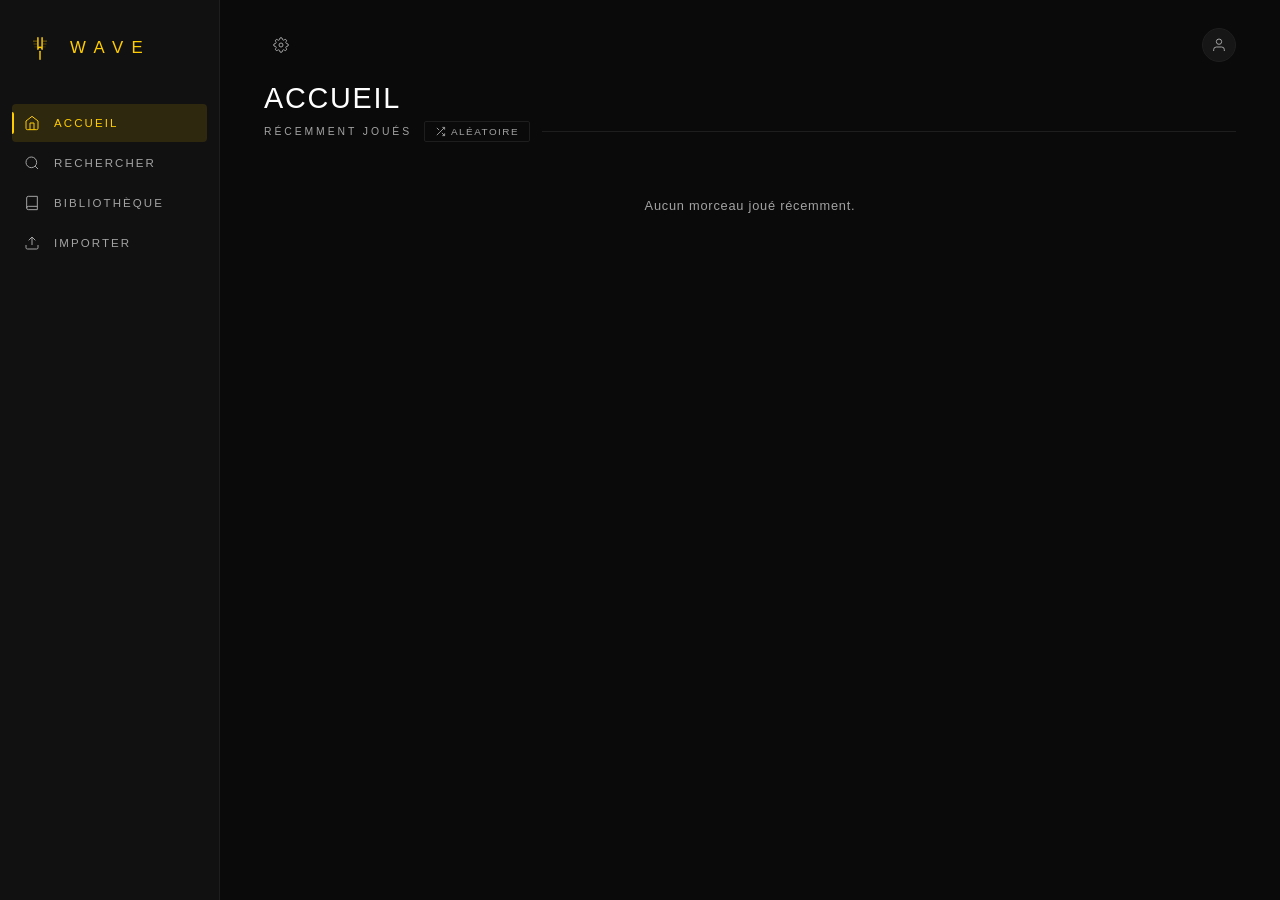
==== commit 209cb59a: "Add persisted interface language picker and scoped localization" ====
--- a/index.html
+++ b/index.html
@@ -464,6 +464,9 @@
   <script src="./js/samsung-bridge.js"></script>
   <script src="./js/playlist-colors.js"></script>
   <script src="./js/organizer-drag.js"></script>
+  <script src="./js/navigation-motion.js"></script>
+  <script src="./js/locales.js"></script>
+  <script src="./js/i18n.js"></script>
   <script src="./js/app.js"></script>
   <script src="./js/ratings.js"></script>
 </body>
--- a/css/style.css
+++ b/css/style.css
@@ -331,9 +331,6 @@
   --bg-primary:#0a0a0a; --text-primary:#fff;
   --text-secondary:#c6c6c6; --text-muted:#a5a5a5;
 }
-@supports selector(body:has(.playlist-open)) {
-  body:has(.main-content.playlist-open) { background:var(--playlist-status-color, #a12c37); }
-}
 .playlist-hero {
   position:relative; isolation:isolate;
   margin:-28px -44px 20px; padding:32px 44px 24px;
@@ -345,16 +342,18 @@
     #0a0a0a 100%);
 }
 .playlist-compact-header {
-  position:fixed; top:var(--safe-top); left:var(--sidebar-width); right:0;
-  z-index:35; height:52px; display:flex; align-items:center; gap:12px;
-  padding:0 44px; color:#fff; background:rgba(var(--playlist-deep, 64,24,25),.93);
+  /* Le fond couvre la zone de statut ; les commandes restent sous l'encoche. */
+  position:fixed; top:0; left:var(--sidebar-width); right:0;
+  z-index:35; height:calc(52px + var(--safe-top)); display:grid;
+  grid-template-columns:40px minmax(0,1fr) 40px; align-items:center; gap:12px;
+  padding:var(--safe-top) 44px 0; color:#fff; background:rgb(var(--playlist-deep, 64,24,25));
   -webkit-backdrop-filter:blur(18px); backdrop-filter:blur(18px);
   opacity:0; pointer-events:none; transition:opacity .16s ease-out;
   font-size:.9rem; font-weight:600;
 }
 .playlist-compact-header button { display:grid; place-items:center; width:40px; height:40px; flex:none; }
 .playlist-compact-header svg { width:20px; height:20px; }
-.playlist-compact-header span { overflow:hidden; text-overflow:ellipsis; white-space:nowrap; }
+.playlist-compact-header span { overflow:hidden; text-overflow:ellipsis; white-space:nowrap; text-align:center; }
 .main-content.playlist-open > .top-bar,
 .main-content.playlist-open #viewLibrary > .view-title,
 .main-content.playlist-open #librarySearchBar,
@@ -419,7 +418,7 @@
 .organizer-foot button { padding:9px 14px; border-radius:22px; background:#383838; font-size:.8rem; }
 .organizer-foot button:disabled { opacity:.45; }
 @media (max-width:768px) {
-  .playlist-compact-header { left:0; padding:0 calc(12px + var(--safe-right)) 0 calc(12px + var(--safe-left)); }
+  .playlist-compact-header { left:0; padding:var(--safe-top) max(12px, var(--safe-right), var(--safe-left)) 0; }
   .playlist-hero { margin:calc(-14px - var(--safe-top)) calc(-16px - var(--safe-right)) 14px calc(-16px - var(--safe-left)); padding:calc(14px + var(--safe-top)) calc(16px + var(--safe-right)) 22px calc(16px + var(--safe-left)); }
   .playlist-detail-cover { width:min(64vw,300px); }
   .organizer-panel { height:calc(100dvh - var(--safe-top)); max-height:none; }
@@ -981,3 +980,61 @@
     scroll-behavior:auto !important;
   }
 }
+
+/* A single restrained motion language. Translate/opacity avoid layout on each frame. */
+:root { --motion-ease:cubic-bezier(.22,1,.36,1); }
+@keyframes wave-sheet-in { from { opacity:.5; transform:translateY(32px); } to { opacity:1; transform:translateY(0); } }
+@keyframes wave-backdrop-in { from { background-color:transparent; } }
+.view { animation:none; }
+/* Navigation owns its animation; avoid a second fade on the live view. */
+.view.active { animation:none; }
+.options-sheet, .settings-sheet, .sort-sheet, .organizer-panel, .modal, .confirm-box {
+  animation:wave-sheet-in 320ms var(--motion-ease);
+}
+.options-overlay, .settings-overlay, .sort-sheet-backdrop, .organizer-overlay, .modal-overlay, .confirm-overlay {
+  animation:wave-backdrop-in 240ms ease-out;
+}
+.now-playing-screen { animation:slideUpScreen 360ms var(--motion-ease); }
+button, .playlist-card { transition:scale 150ms var(--motion-ease), background-color 180ms ease, color 180ms ease, opacity 180ms ease; }
+button:active, .playlist-card:active { scale:.96; }
+.organizer-handle:active { scale:1; }
+.main-content { overflow-x:hidden; }
+@media (prefers-reduced-motion:reduce) {
+  *, *::before, *::after { animation-duration:.01ms !important; animation-iteration-count:1 !important; transition-duration:.01ms !important; scroll-behavior:auto !important; }
+  button:active, .playlist-card:active { scale:1; }
+}
+
+/* Frozen viewport layers live only for navigation, never during normal scrolling. */
+.motion-frame {
+  position:fixed; z-index:40; overflow:hidden; pointer-events:none;
+  background:var(--bg-primary); transform:translate3d(0,0,0);
+  contain:layout paint; will-change:transform,opacity;
+}
+.motion-frame *, .motion-frame *::before, .motion-frame *::after {
+  animation:none !important; transition:none !important;
+}
+
+/* Language preferences: native names remain readable in either writing direction. */
+.language-search { width:100%; min-height:46px; padding:12px 14px; border:1px solid var(--border); border-radius:12px; background:var(--bg-tertiary); color:var(--text-primary); font:inherit; font-size:16px; }
+.language-list { margin:12px 0 0; padding:0; border:0; min-width:0; }
+.language-list legend { position:absolute; width:1px; height:1px; overflow:hidden; clip-path:inset(50%); }
+.language-choice { display:flex; align-items:center; justify-content:space-between; gap:16px; min-height:64px; padding:12px 4px; border-bottom:1px solid var(--border); cursor:pointer; text-align:start; }
+.language-choice[hidden] { display:none; }
+.language-choice span { display:grid; gap:5px; min-width:0; }
+.language-choice bdi { font-size:1rem; font-weight:500; }
+.language-choice small,.language-note { color:var(--text-secondary); font-size:.8rem; line-height:1.5; }
+.language-note { margin:0 0 16px; }
+.language-choice input { width:22px; height:22px; flex:none; accent-color:var(--accent); }
+.language-choice:focus-within { outline:2px solid var(--accent); outline-offset:2px; border-radius:6px; }
+.language-list:disabled { opacity:.6; }
+.settings-entry,.sort-sheet-option,.settings-theme-choice { text-align:start; }
+html[dir="rtl"] .settings-entry > b { transform:scaleX(-1); }
+html[dir="rtl"] .playlist-back-btn svg,html[dir="rtl"] #playlistCompactBack svg { transform:scaleX(-1); }
+html[dir="rtl"] .track-title,html[dir="rtl"] .track-artist,html[dir="rtl"] .playlist-card-name { unicode-bidi:plaintext; }
+/* Media time and scrubbers always run from elapsed (left) to remaining (right). */
+html[dir="rtl"] .player-progress-row,html[dir="rtl"] .now-playing-progress-wrap,html[dir="rtl"] .progress-bar,html[dir="rtl"] .volume-bar,html[dir="rtl"] .player-controls,html[dir="rtl"] .now-playing-controls,html[dir="rtl"] input[type="range"] { direction:ltr; }
+html[lang="ar"] .nav-btn,html[lang="ar"] .tab-btn,html[lang="ar"] .view-title { letter-spacing:normal; }
+@media (max-width:768px) {
+  .nav-btn { min-width:0; flex:1; letter-spacing:.04em; }
+  .nav-btn span { max-width:100%; overflow:hidden; text-overflow:ellipsis; white-space:nowrap; font-size:clamp(.57rem,2.1vw,.75rem); }
+}
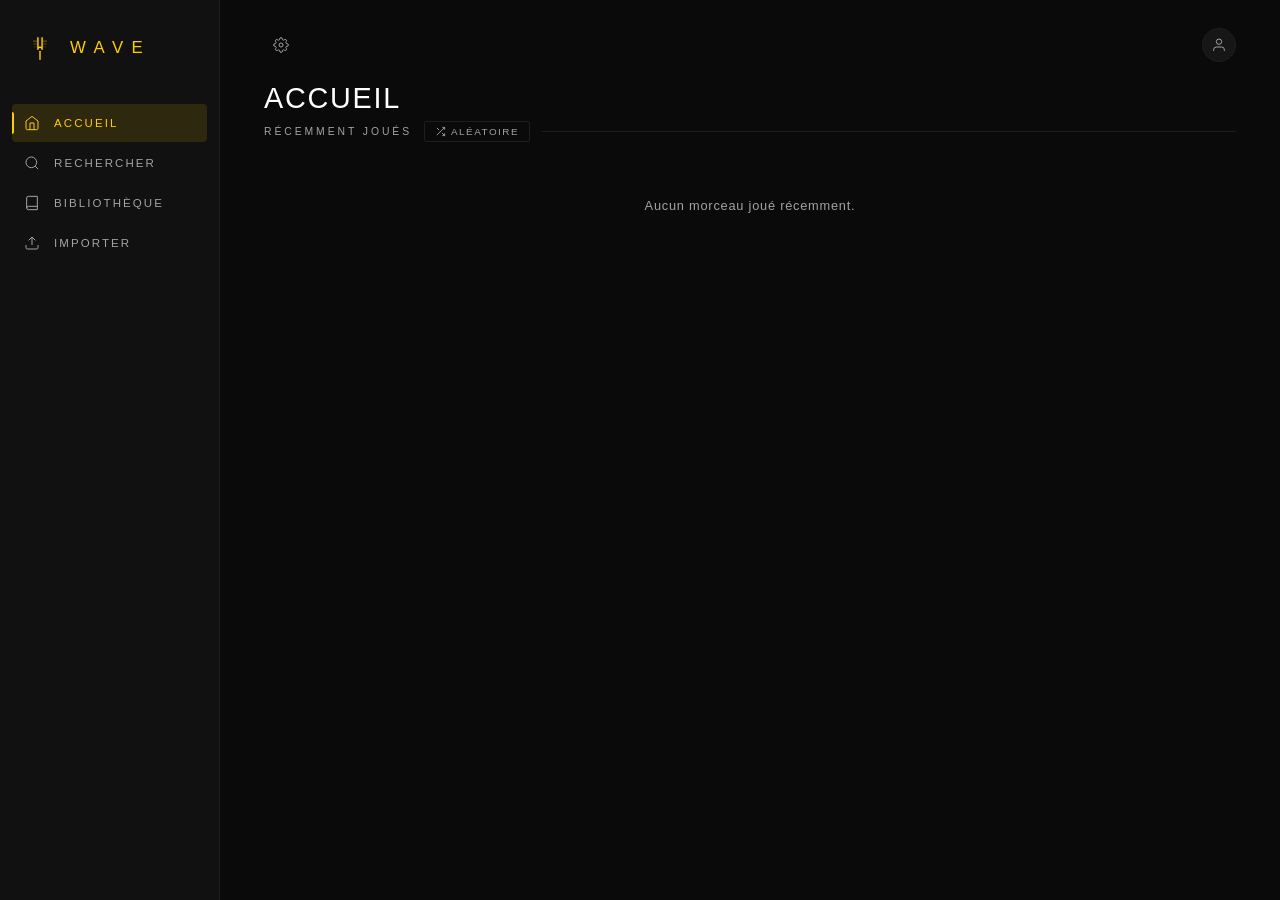
==== commit 99e081b1: "Apply one reliable identification result and simplify mobile interactions" ====
--- a/index.html
+++ b/index.html
@@ -2,7 +2,7 @@
 <html lang="fr">
 <head>
   <meta charset="UTF-8">
-  <meta name="viewport" content="width=device-width, initial-scale=1.0, viewport-fit=cover">
+  <meta name="viewport" content="width=device-width, initial-scale=1.0, maximum-scale=1.0, user-scalable=no, viewport-fit=cover">
 
   <!--
     ╔══════════════════════════════════════════════════════════════════╗
@@ -467,6 +467,8 @@
   <script src="./js/navigation-motion.js"></script>
   <script src="./js/locales.js"></script>
   <script src="./js/i18n.js"></script>
+  <script src="./js/identify.js"></script>
+  <script src="./js/mobile-interactions.js"></script>
   <script src="./js/app.js"></script>
   <script src="./js/ratings.js"></script>
 </body>
--- a/css/style.css
+++ b/css/style.css
@@ -8,7 +8,11 @@
 @keyframes slideDown { from { opacity:0; transform:translateY(-8px) scale(.97); } to { opacity:1; transform:translateY(0) scale(1); } }
 
 *, *::before, *::after { margin:0; padding:0; box-sizing:border-box; }
-html { font-size:16px; -webkit-font-smoothing:antialiased; }
+html { font-size:16px; -webkit-font-smoothing:antialiased; touch-action:pan-x pan-y; }
+:where(*) { touch-action:pan-x pan-y; }
+@media (pointer:coarse) {
+  input:not([type="range"]):not([type="checkbox"]),textarea,select { font-size:16px !important; }
+}
 body {
   font-family:-apple-system, BlinkMacSystemFont, 'Segoe UI', sans-serif;
   background:var(--bg-primary); color:var(--text-primary);
